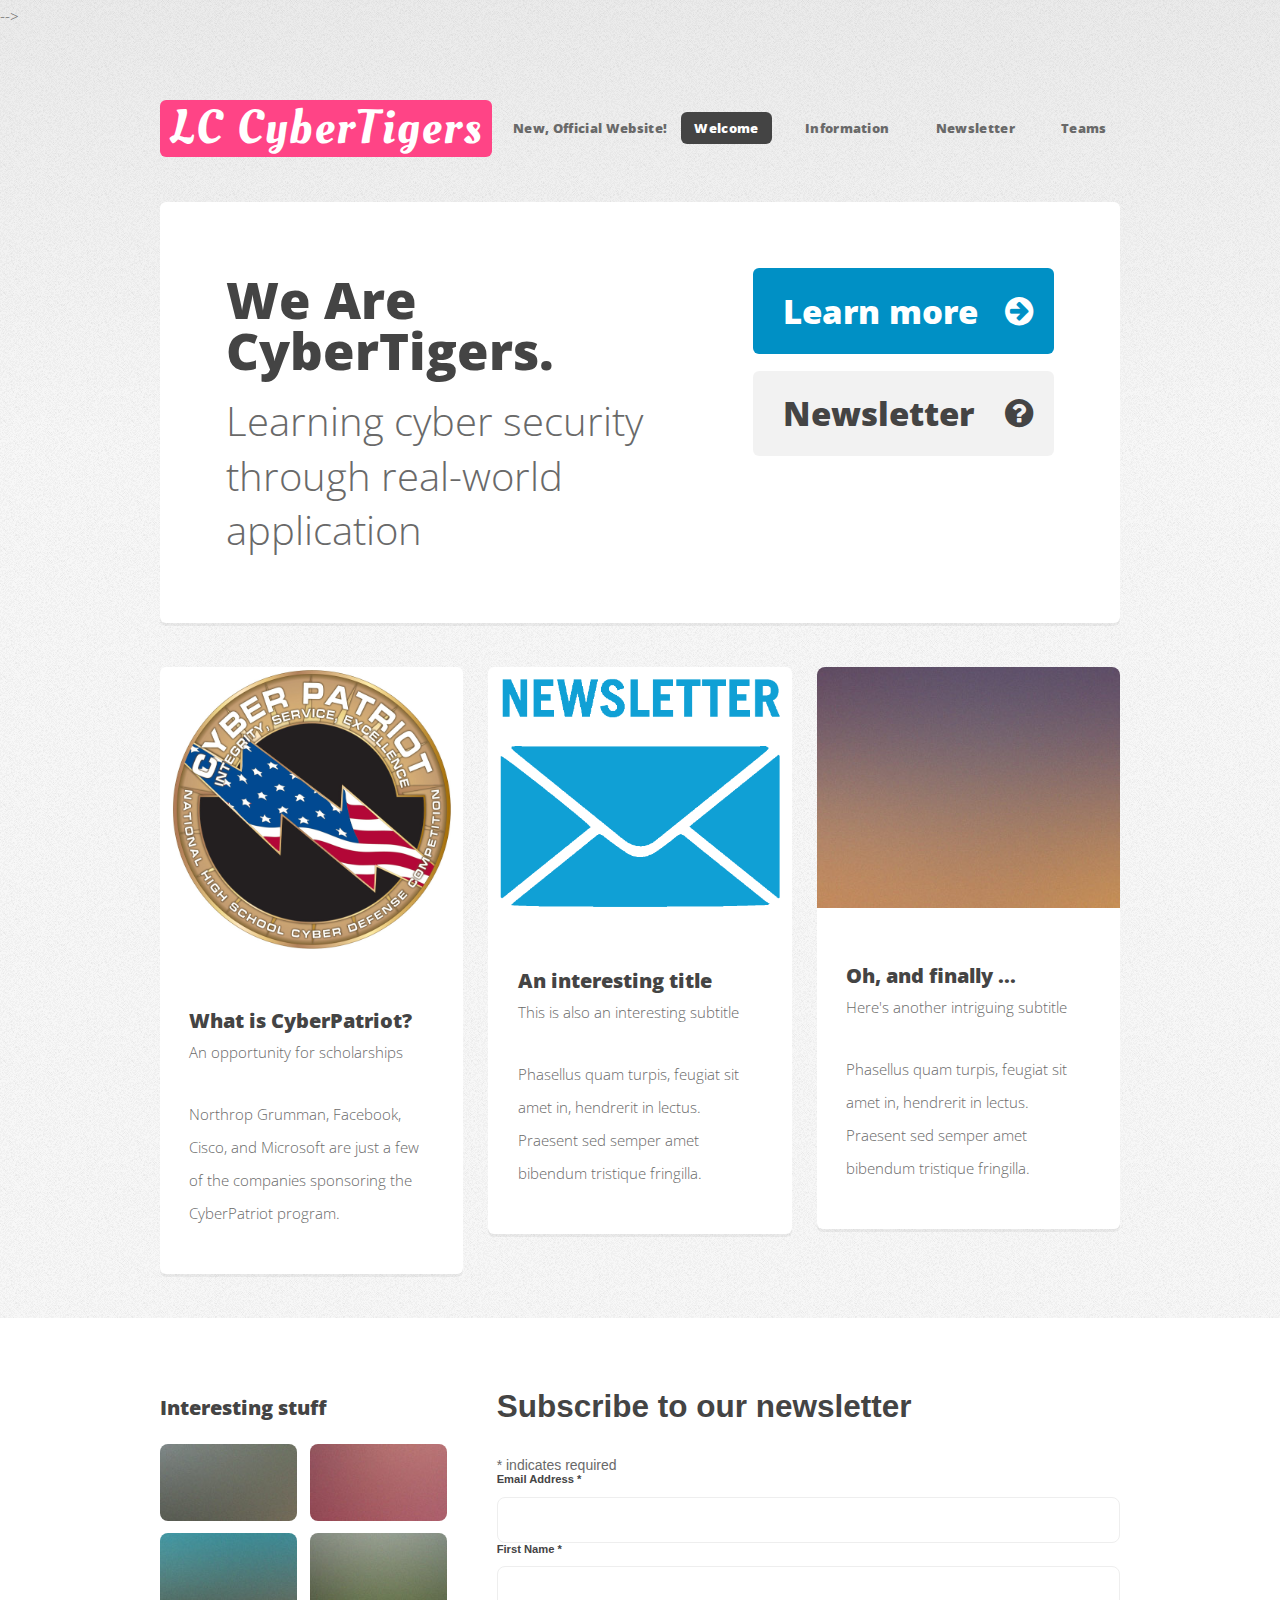
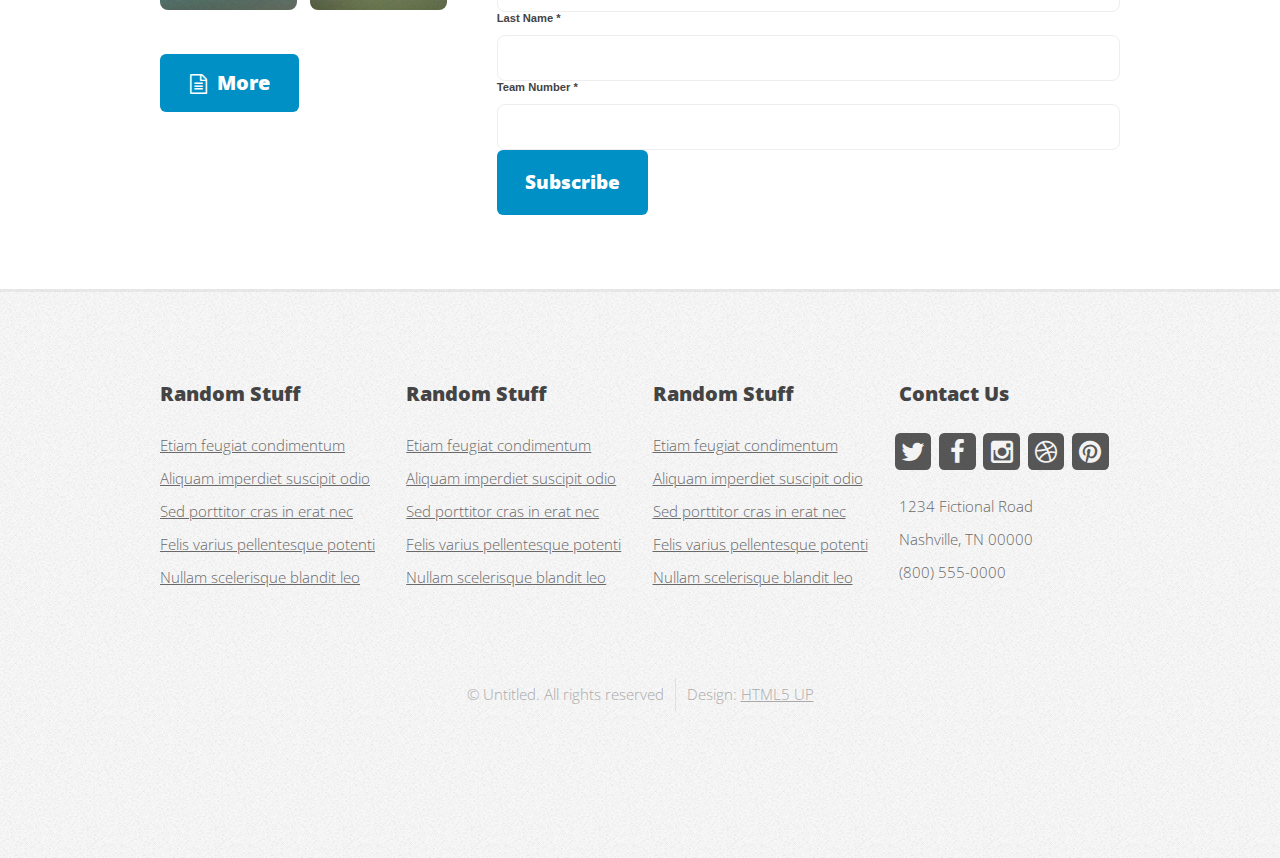
==== index.html @ da3959be "Update Newsletter image" ====
<!DOCTYPE HTML>
<!--
LC CyberTigers website
cybertigers.club | contact@cybertigers.club

Based on Verti by HTML5
html5up.net	| @n33co

Free for personal and commercial use under the CCA 3.0 license (html5up.net/license)
-->
-->
<html>
<head>
	<title>LC CyberTigers » Home</title>
	<meta charset="utf-8" />
	<meta name="viewport" content="width=device-width, initial-scale=1" />
	<!--[if lte IE 8]><script src="assets/js/ie/html5shiv.js"></script><![endif]-->
	<link rel="stylesheet" href="assets/css/main.css" />
	<!--[if lte IE 8]><link rel="stylesheet" href="assets/css/ie8.css" /><![endif]-->
	<link href="//cdn-images.mailchimp.com/embedcode/classic-10_7.css" rel="stylesheet" type="text/css">
	<style type="text/css">
	#mc_embed_signup{background:#fff; clear:left; font:14px Helvetica,Arial,sans-serif; }
	/* Add your own MailChimp form style overrides in your site stylesheet or in this style block.
	We recommend moving this block and the preceding CSS link to the HEAD of your HTML file. */
	</style>
</head>
<body class="homepage">
	<div id="page-wrapper">

		<!-- Header -->
		<div id="header-wrapper">
			<header id="header" class="container">

				<!-- Logo -->
				<div id="logo">
					<h1><a href="index.html">LC CyberTigers</a></h1>
					<span>New, Official Website!</span>
				</div>

				<!-- Nav -->
				<nav id="nav">
					<ul>
						<li class="current"><a href="index.html">Welcome</a></li>
						<li><a href="left-sidebar.html">Information</a></li>
						<li><a href="right-sidebar.html">Newsletter</a></li>
						<li><a href="no-sidebar.html">Teams</a></li>
					</ul>
				</nav>

			</header>
		</div>

		<!-- Banner -->
		<div id="banner-wrapper">
			<div id="banner" class="box container">
				<div class="row">
					<div class="7u 12u(medium)">
						<h2>We Are CyberTigers.</h2>
						<p>Learning cyber security through real-world application</p>
					</div>
					<div class="5u 12u(medium)">
						<ul>
							<li><a href="#" class="button big icon fa-arrow-circle-right">Learn more</a></li>
							<li><a href="#" class="button alt big icon fa-question-circle">Newsletter</a></li>
						</ul>
					</div>
				</div>
			</div>
		</div>

		<!-- Features -->
		<div id="features-wrapper">
			<div class="container">
				<div class="row">
					<div class="4u 12u(medium)">

						<!-- Box -->
						<section class="box feature">
							<a href="https://www.uscyberpatriot.org/Pages/About/What-is-CyberPatriot.aspx" class="image featured"><img src="images/CyberPatriot.png" alt="" /></a>
							<div class="inner">
								<header>
									<h2>What is CyberPatriot?</h2>
									<p>An opportunity for scholarships</p>
								</header>
								<p>Northrop Grumman, Facebook, Cisco, and Microsoft are just a few of the companies sponsoring the CyberPatriot program.</p>
							</div>
						</section>

					</div>
					<div class="4u 12u(medium)">

						<!-- Box -->
						<section class="box feature">
							<a href="#" class="image featured"><img src="images/Newsletter.png" alt="" /></a>
							<div class="inner">
								<header>
									<h2>An interesting title</h2>
									<p>This is also an interesting subtitle</p>
								</header>
								<p>Phasellus quam turpis, feugiat sit amet in, hendrerit in lectus. Praesent sed semper amet bibendum tristique fringilla.</p>
							</div>
						</section>

					</div>
					<div class="4u 12u(medium)">

						<!-- Box -->
						<section class="box feature">
							<a href="#" class="image featured"><img src="images/pic03.jpg" alt="" /></a>
							<div class="inner">
								<header>
									<h2>Oh, and finally ...</h2>
									<p>Here's another intriguing subtitle</p>
								</header>
								<p>Phasellus quam turpis, feugiat sit amet in, hendrerit in lectus. Praesent sed semper amet bibendum tristique fringilla.</p>
							</div>
						</section>

					</div>
				</div>
			</div>
		</div>

		<!-- Main -->
		<div id="main-wrapper">
			<div class="container">
				<div class="row 200%">
					<div class="4u 12u(medium)">

						<!-- Sidebar -->
						<div id="sidebar">
							<section class="widget thumbnails">
								<h3>Interesting stuff</h3>
								<div class="grid">
									<div class="row 50%">
										<div class="6u"><a href="#" class="image fit"><img src="images/pic04.jpg" alt="" /></a></div>
										<div class="6u"><a href="#" class="image fit"><img src="images/pic05.jpg" alt="" /></a></div>
										<div class="6u"><a href="#" class="image fit"><img src="images/pic06.jpg" alt="" /></a></div>
										<div class="6u"><a href="#" class="image fit"><img src="images/pic07.jpg" alt="" /></a></div>
									</div>
								</div>
								<a href="#" class="button icon fa-file-text-o">More</a>
							</section>
						</div>

					</div>
					<div class="8u 12u(medium) important(medium)">

						<!-- Signup -->
						<div id="mc_embed_signup">
							<form action="//club.us12.list-manage.com/subscribe/post?u=6e750d6e192de931f9ead6132&amp;id=d1ac79112f" method="post" id="mc-embedded-subscribe-form" name="mc-embedded-subscribe-form" class="validate" target="_blank" novalidate>
								<div id="mc_embed_signup_scroll">
									<h2>Subscribe to our newsletter</h2>
									<div class="indicates-required"><span class="asterisk">*</span> indicates required</div>
									<div class="mc-field-group">
										<label for="mce-EMAIL">Email Address  <span class="asterisk">*</span>
										</label>
										<input type="email" value="" name="EMAIL" class="required email" id="mce-EMAIL">
									</div>
									<div class="mc-field-group">
										<label for="mce-FNAME">First Name  <span class="asterisk">*</span>
										</label>
										<input type="text" value="" name="FNAME" class="required" id="mce-FNAME">
									</div>
									<div class="mc-field-group">
										<label for="mce-LNAME">Last Name  <span class="asterisk">*</span>
										</label>
										<input type="text" value="" name="LNAME" class="required" id="mce-LNAME">
									</div>
									<div class="mc-field-group">
										<label for="mce-TNUMBER">Team Number  <span class="asterisk">*</span>
										</label>
										<input type="text" value="" name="TNUMBER" class="required" id="mce-TNUMBER">
									</div>
									<div id="mce-responses" class="clear">
										<div class="response" id="mce-error-response" style="display:none"></div>
										<div class="response" id="mce-success-response" style="display:none"></div>
									</div>    <!-- real people should not fill this in and expect good things - do not remove this or risk form bot signups-->
									<div style="position: absolute; left: -5000px;" aria-hidden="true"><input type="text" name="b_6e750d6e192de931f9ead6132_d1ac79112f" tabindex="-1" value=""></div>
									<div class="clear"><input type="submit" value="Subscribe" name="subscribe" id="mc-embedded-subscribe" class="button"></div>
								</div>
							</form>
						</div>
						<script type='text/javascript' src='//s3.amazonaws.com/downloads.mailchimp.com/js/mc-validate.js'></script><script type='text/javascript'>(function($) {window.fnames = new Array(); window.ftypes = new Array();fnames[0]='EMAIL';ftypes[0]='email';fnames[1]='FNAME';ftypes[1]='text';fnames[2]='LNAME';ftypes[2]='text';fnames[4]='TNUMBER';ftypes[4]='text';}(jQuery));var $mcj = jQuery.noConflict(true);</script>
						<!--End mc_embed_signup-->
					</div>
				</div>
			</div>
		</div>

		<!-- Footer -->
		<div id="footer-wrapper">
			<footer id="footer" class="container">
				<div class="row">
					<div class="3u 6u(medium) 12u$(small)">

						<!-- Links -->
						<section class="widget links">
							<h3>Random Stuff</h3>
							<ul class="style2">
								<li><a href="#">Etiam feugiat condimentum</a></li>
								<li><a href="#">Aliquam imperdiet suscipit odio</a></li>
								<li><a href="#">Sed porttitor cras in erat nec</a></li>
								<li><a href="#">Felis varius pellentesque potenti</a></li>
								<li><a href="#">Nullam scelerisque blandit leo</a></li>
							</ul>
						</section>

					</div>
					<div class="3u 6u$(medium) 12u$(small)">

						<!-- Links -->
						<section class="widget links">
							<h3>Random Stuff</h3>
							<ul class="style2">
								<li><a href="#">Etiam feugiat condimentum</a></li>
								<li><a href="#">Aliquam imperdiet suscipit odio</a></li>
								<li><a href="#">Sed porttitor cras in erat nec</a></li>
								<li><a href="#">Felis varius pellentesque potenti</a></li>
								<li><a href="#">Nullam scelerisque blandit leo</a></li>
							</ul>
						</section>

					</div>
					<div class="3u 6u(medium) 12u$(small)">

						<!-- Links -->
						<section class="widget links">
							<h3>Random Stuff</h3>
							<ul class="style2">
								<li><a href="#">Etiam feugiat condimentum</a></li>
								<li><a href="#">Aliquam imperdiet suscipit odio</a></li>
								<li><a href="#">Sed porttitor cras in erat nec</a></li>
								<li><a href="#">Felis varius pellentesque potenti</a></li>
								<li><a href="#">Nullam scelerisque blandit leo</a></li>
							</ul>
						</section>

					</div>
					<div class="3u 6u$(medium) 12u$(small)">

						<!-- Contact -->
						<section class="widget contact last">
							<h3>Contact Us</h3>
							<ul>
								<li><a href="#" class="icon fa-twitter"><span class="label">Twitter</span></a></li>
								<li><a href="#" class="icon fa-facebook"><span class="label">Facebook</span></a></li>
								<li><a href="#" class="icon fa-instagram"><span class="label">Instagram</span></a></li>
								<li><a href="#" class="icon fa-dribbble"><span class="label">Dribbble</span></a></li>
								<li><a href="#" class="icon fa-pinterest"><span class="label">Pinterest</span></a></li>
							</ul>
							<p>1234 Fictional Road<br />
								Nashville, TN 00000<br />
								(800) 555-0000</p>
							</section>

						</div>
					</div>
					<div class="row">
						<div class="12u">
							<div id="copyright">
								<ul class="menu">
									<li>&copy; Untitled. All rights reserved</li><li>Design: <a href="http://html5up.net">HTML5 UP</a></li>
								</ul>
							</div>
						</div>
					</div>
				</footer>
			</div>

		</div>

		<!-- Scripts -->

		<script src="assets/js/jquery.min.js"></script>
		<script src="assets/js/jquery.dropotron.min.js"></script>
		<script src="assets/js/skel.min.js"></script>
		<script src="assets/js/util.js"></script>
		<!--[if lte IE 8]><script src="assets/js/ie/respond.min.js"></script><![endif]-->
		<script src="assets/js/main.js"></script>

	</body>
	</html>
---- assets/css/main.css ----
@import url("font-awesome.min.css");
@import url("http://fonts.googleapis.com/css?family=Oleo+Script:400|Open+Sans:300,300italic,600,600italic,800");

/*
	Verti by HTML5 UP
	html5up.net | @n33co
	Free for personal and commercial use under the CCA 3.0 license (html5up.net/license)
*/

/* Reset */

	html, body, div, span, applet, object, iframe, h1, h2, h3, h4, h5, h6, p, blockquote, pre, a, abbr, acronym, address, big, cite, code, del, dfn, em, img, ins, kbd, q, s, samp, small, strike, strong, sub, sup, tt, var, b, u, i, center, dl, dt, dd, ol, ul, li, fieldset, form, label, legend, table, caption, tbody, tfoot, thead, tr, th, td, article, aside, canvas, details, embed, figure, figcaption, footer, header, hgroup, menu, nav, output, ruby, section, summary, time, mark, audio, video {
		margin: 0;
		padding: 0;
		border: 0;
		font-size: 100%;
		font: inherit;
		vertical-align: baseline;
	}

	article, aside, details, figcaption, figure, footer, header, hgroup, menu, nav, section {
		display: block;
	}

	body {
		line-height: 1;
	}

	ol, ul {
		list-style: none;
	}

	blockquote, q {
		quotes: none;
	}

	blockquote:before, blockquote:after, q:before, q:after {
		content: '';
		content: none;
	}

	table {
		border-collapse: collapse;
		border-spacing: 0;
	}

	body {
		-webkit-text-size-adjust: none;
	}

/* Box Model */

	*, *:before, *:after {
		-moz-box-sizing: border-box;
		-webkit-box-sizing: border-box;
		box-sizing: border-box;
	}

/* Containers */

	.container {
		margin-left: auto;
		margin-right: auto;
	}

	.container.\31 25\25 {
		width: 100%;
		max-width: 1750px;
		min-width: 1400px;
	}

	.container.\37 5\25 {
		width: 1050px;
	}

	.container.\35 0\25 {
		width: 700px;
	}

	.container.\32 5\25 {
		width: 350px;
	}

	.container {
		width: 1400px;
	}

	@media screen and (max-width: 1680px) {

		.container.\31 25\25 {
			width: 100%;
			max-width: 1500px;
			min-width: 1200px;
		}

		.container.\37 5\25 {
			width: 900px;
		}

		.container.\35 0\25 {
			width: 600px;
		}

		.container.\32 5\25 {
			width: 300px;
		}

		.container {
			width: 1200px;
		}

	}

	@media screen and (max-width: 1280px) {

		.container.\31 25\25 {
			width: 100%;
			max-width: 1200px;
			min-width: 960px;
		}

		.container.\37 5\25 {
			width: 720px;
		}

		.container.\35 0\25 {
			width: 480px;
		}

		.container.\32 5\25 {
			width: 240px;
		}

		.container {
			width: 960px;
		}

	}

	@media screen and (max-width: 980px) {

		.container.\31 25\25 {
			width: 100%;
			max-width: 112.5%;
			min-width: 90%;
		}

		.container.\37 5\25 {
			width: 67.5%;
		}

		.container.\35 0\25 {
			width: 45%;
		}

		.container.\32 5\25 {
			width: 22.5%;
		}

		.container {
			width: 90% !important;
		}

	}

	@media screen and (max-width: 736px) {

		.container.\31 25\25 {
			width: 100%;
			max-width: 125%;
			min-width: 100%;
		}

		.container.\37 5\25 {
			width: 75%;
		}

		.container.\35 0\25 {
			width: 50%;
		}

		.container.\32 5\25 {
			width: 25%;
		}

		.container {
			width: 100% !important;
		}

	}

/* Grid */

	.row {
		border-bottom: solid 1px transparent;
		-moz-box-sizing: border-box;
		-webkit-box-sizing: border-box;
		box-sizing: border-box;
	}

	.row > * {
		float: left;
		-moz-box-sizing: border-box;
		-webkit-box-sizing: border-box;
		box-sizing: border-box;
	}

	.row:after, .row:before {
		content: '';
		display: block;
		clear: both;
		height: 0;
	}

	.row.uniform > * > :first-child {
		margin-top: 0;
	}

	.row.uniform > * > :last-child {
		margin-bottom: 0;
	}

	.row.\30 \25 > * {
		padding: 0px 0 0 0px;
	}

	.row.\30 \25 {
		margin: 0px 0 -1px 0px;
	}

	.row.uniform.\30 \25 > * {
		padding: 0px 0 0 0px;
	}

	.row.uniform.\30 \25 {
		margin: 0px 0 -1px 0px;
	}

	.row > * {
		padding: 40px 0 0 40px;
	}

	.row {
		margin: -40px 0 -1px -40px;
	}

	.row.uniform > * {
		padding: 40px 0 0 40px;
	}

	.row.uniform {
		margin: -40px 0 -1px -40px;
	}

	.row.\32 00\25 > * {
		padding: 80px 0 0 80px;
	}

	.row.\32 00\25 {
		margin: -80px 0 -1px -80px;
	}

	.row.uniform.\32 00\25 > * {
		padding: 80px 0 0 80px;
	}

	.row.uniform.\32 00\25 {
		margin: -80px 0 -1px -80px;
	}

	.row.\31 50\25 > * {
		padding: 60px 0 0 60px;
	}

	.row.\31 50\25 {
		margin: -60px 0 -1px -60px;
	}

	.row.uniform.\31 50\25 > * {
		padding: 60px 0 0 60px;
	}

	.row.uniform.\31 50\25 {
		margin: -60px 0 -1px -60px;
	}

	.row.\35 0\25 > * {
		padding: 20px 0 0 20px;
	}

	.row.\35 0\25 {
		margin: -20px 0 -1px -20px;
	}

	.row.uniform.\35 0\25 > * {
		padding: 20px 0 0 20px;
	}

	.row.uniform.\35 0\25 {
		margin: -20px 0 -1px -20px;
	}

	.row.\32 5\25 > * {
		padding: 10px 0 0 10px;
	}

	.row.\32 5\25 {
		margin: -10px 0 -1px -10px;
	}

	.row.uniform.\32 5\25 > * {
		padding: 10px 0 0 10px;
	}

	.row.uniform.\32 5\25 {
		margin: -10px 0 -1px -10px;
	}

	.\31 2u, .\31 2u\24 {
		width: 100%;
		clear: none;
		margin-left: 0;
	}

	.\31 1u, .\31 1u\24 {
		width: 91.6666666667%;
		clear: none;
		margin-left: 0;
	}

	.\31 0u, .\31 0u\24 {
		width: 83.3333333333%;
		clear: none;
		margin-left: 0;
	}

	.\39 u, .\39 u\24 {
		width: 75%;
		clear: none;
		margin-left: 0;
	}

	.\38 u, .\38 u\24 {
		width: 66.6666666667%;
		clear: none;
		margin-left: 0;
	}

	.\37 u, .\37 u\24 {
		width: 58.3333333333%;
		clear: none;
		margin-left: 0;
	}

	.\36 u, .\36 u\24 {
		width: 50%;
		clear: none;
		margin-left: 0;
	}

	.\35 u, .\35 u\24 {
		width: 41.6666666667%;
		clear: none;
		margin-left: 0;
	}

	.\34 u, .\34 u\24 {
		width: 33.3333333333%;
		clear: none;
		margin-left: 0;
	}

	.\33 u, .\33 u\24 {
		width: 25%;
		clear: none;
		margin-left: 0;
	}

	.\32 u, .\32 u\24 {
		width: 16.6666666667%;
		clear: none;
		margin-left: 0;
	}

	.\31 u, .\31 u\24 {
		width: 8.3333333333%;
		clear: none;
		margin-left: 0;
	}

	.\31 2u\24 + *,
	.\31 1u\24 + *,
	.\31 0u\24 + *,
	.\39 u\24 + *,
	.\38 u\24 + *,
	.\37 u\24 + *,
	.\36 u\24 + *,
	.\35 u\24 + *,
	.\34 u\24 + *,
	.\33 u\24 + *,
	.\32 u\24 + *,
	.\31 u\24 + * {
		clear: left;
	}

	.\-11u {
		margin-left: 91.66667%;
	}

	.\-10u {
		margin-left: 83.33333%;
	}

	.\-9u {
		margin-left: 75%;
	}

	.\-8u {
		margin-left: 66.66667%;
	}

	.\-7u {
		margin-left: 58.33333%;
	}

	.\-6u {
		margin-left: 50%;
	}

	.\-5u {
		margin-left: 41.66667%;
	}

	.\-4u {
		margin-left: 33.33333%;
	}

	.\-3u {
		margin-left: 25%;
	}

	.\-2u {
		margin-left: 16.66667%;
	}

	.\-1u {
		margin-left: 8.33333%;
	}

	@media screen and (max-width: 1680px) {

		.row > * {
			padding: 40px 0 0 40px;
		}

		.row {
			margin: -40px 0 -1px -40px;
		}

		.row.uniform > * {
			padding: 40px 0 0 40px;
		}

		.row.uniform {
			margin: -40px 0 -1px -40px;
		}

		.row.\32 00\25 > * {
			padding: 80px 0 0 80px;
		}

		.row.\32 00\25 {
			margin: -80px 0 -1px -80px;
		}

		.row.uniform.\32 00\25 > * {
			padding: 80px 0 0 80px;
		}

		.row.uniform.\32 00\25 {
			margin: -80px 0 -1px -80px;
		}

		.row.\31 50\25 > * {
			padding: 60px 0 0 60px;
		}

		.row.\31 50\25 {
			margin: -60px 0 -1px -60px;
		}

		.row.uniform.\31 50\25 > * {
			padding: 60px 0 0 60px;
		}

		.row.uniform.\31 50\25 {
			margin: -60px 0 -1px -60px;
		}

		.row.\35 0\25 > * {
			padding: 20px 0 0 20px;
		}

		.row.\35 0\25 {
			margin: -20px 0 -1px -20px;
		}

		.row.uniform.\35 0\25 > * {
			padding: 20px 0 0 20px;
		}

		.row.uniform.\35 0\25 {
			margin: -20px 0 -1px -20px;
		}

		.row.\32 5\25 > * {
			padding: 10px 0 0 10px;
		}

		.row.\32 5\25 {
			margin: -10px 0 -1px -10px;
		}

		.row.uniform.\32 5\25 > * {
			padding: 10px 0 0 10px;
		}

		.row.uniform.\32 5\25 {
			margin: -10px 0 -1px -10px;
		}

		.\31 2u\28xlarge\29, .\31 2u\24\28xlarge\29 {
			width: 100%;
			clear: none;
			margin-left: 0;
		}

		.\31 1u\28xlarge\29, .\31 1u\24\28xlarge\29 {
			width: 91.6666666667%;
			clear: none;
			margin-left: 0;
		}

		.\31 0u\28xlarge\29, .\31 0u\24\28xlarge\29 {
			width: 83.3333333333%;
			clear: none;
			margin-left: 0;
		}

		.\39 u\28xlarge\29, .\39 u\24\28xlarge\29 {
			width: 75%;
			clear: none;
			margin-left: 0;
		}

		.\38 u\28xlarge\29, .\38 u\24\28xlarge\29 {
			width: 66.6666666667%;
			clear: none;
			margin-left: 0;
		}

		.\37 u\28xlarge\29, .\37 u\24\28xlarge\29 {
			width: 58.3333333333%;
			clear: none;
			margin-left: 0;
		}

		.\36 u\28xlarge\29, .\36 u\24\28xlarge\29 {
			width: 50%;
			clear: none;
			margin-left: 0;
		}

		.\35 u\28xlarge\29, .\35 u\24\28xlarge\29 {
			width: 41.6666666667%;
			clear: none;
			margin-left: 0;
		}

		.\34 u\28xlarge\29, .\34 u\24\28xlarge\29 {
			width: 33.3333333333%;
			clear: none;
			margin-left: 0;
		}

		.\33 u\28xlarge\29, .\33 u\24\28xlarge\29 {
			width: 25%;
			clear: none;
			margin-left: 0;
		}

		.\32 u\28xlarge\29, .\32 u\24\28xlarge\29 {
			width: 16.6666666667%;
			clear: none;
			margin-left: 0;
		}

		.\31 u\28xlarge\29, .\31 u\24\28xlarge\29 {
			width: 8.3333333333%;
			clear: none;
			margin-left: 0;
		}

		.\31 2u\24\28xlarge\29 + *,
		.\31 1u\24\28xlarge\29 + *,
		.\31 0u\24\28xlarge\29 + *,
		.\39 u\24\28xlarge\29 + *,
		.\38 u\24\28xlarge\29 + *,
		.\37 u\24\28xlarge\29 + *,
		.\36 u\24\28xlarge\29 + *,
		.\35 u\24\28xlarge\29 + *,
		.\34 u\24\28xlarge\29 + *,
		.\33 u\24\28xlarge\29 + *,
		.\32 u\24\28xlarge\29 + *,
		.\31 u\24\28xlarge\29 + * {
			clear: left;
		}

		.\-11u\28xlarge\29 {
			margin-left: 91.66667%;
		}

		.\-10u\28xlarge\29 {
			margin-left: 83.33333%;
		}

		.\-9u\28xlarge\29 {
			margin-left: 75%;
		}

		.\-8u\28xlarge\29 {
			margin-left: 66.66667%;
		}

		.\-7u\28xlarge\29 {
			margin-left: 58.33333%;
		}

		.\-6u\28xlarge\29 {
			margin-left: 50%;
		}

		.\-5u\28xlarge\29 {
			margin-left: 41.66667%;
		}

		.\-4u\28xlarge\29 {
			margin-left: 33.33333%;
		}

		.\-3u\28xlarge\29 {
			margin-left: 25%;
		}

		.\-2u\28xlarge\29 {
			margin-left: 16.66667%;
		}

		.\-1u\28xlarge\29 {
			margin-left: 8.33333%;
		}

	}

	@media screen and (max-width: 1280px) {

		.row > * {
			padding: 25px 0 0 25px;
		}

		.row {
			margin: -25px 0 -1px -25px;
		}

		.row.uniform > * {
			padding: 25px 0 0 25px;
		}

		.row.uniform {
			margin: -25px 0 -1px -25px;
		}

		.row.\32 00\25 > * {
			padding: 50px 0 0 50px;
		}

		.row.\32 00\25 {
			margin: -50px 0 -1px -50px;
		}

		.row.uniform.\32 00\25 > * {
			padding: 50px 0 0 50px;
		}

		.row.uniform.\32 00\25 {
			margin: -50px 0 -1px -50px;
		}

		.row.\31 50\25 > * {
			padding: 37.5px 0 0 37.5px;
		}

		.row.\31 50\25 {
			margin: -37.5px 0 -1px -37.5px;
		}

		.row.uniform.\31 50\25 > * {
			padding: 37.5px 0 0 37.5px;
		}

		.row.uniform.\31 50\25 {
			margin: -37.5px 0 -1px -37.5px;
		}

		.row.\35 0\25 > * {
			padding: 12.5px 0 0 12.5px;
		}

		.row.\35 0\25 {
			margin: -12.5px 0 -1px -12.5px;
		}

		.row.uniform.\35 0\25 > * {
			padding: 12.5px 0 0 12.5px;
		}

		.row.uniform.\35 0\25 {
			margin: -12.5px 0 -1px -12.5px;
		}

		.row.\32 5\25 > * {
			padding: 6.25px 0 0 6.25px;
		}

		.row.\32 5\25 {
			margin: -6.25px 0 -1px -6.25px;
		}

		.row.uniform.\32 5\25 > * {
			padding: 6.25px 0 0 6.25px;
		}

		.row.uniform.\32 5\25 {
			margin: -6.25px 0 -1px -6.25px;
		}

		.\31 2u\28large\29, .\31 2u\24\28large\29 {
			width: 100%;
			clear: none;
			margin-left: 0;
		}

		.\31 1u\28large\29, .\31 1u\24\28large\29 {
			width: 91.6666666667%;
			clear: none;
			margin-left: 0;
		}

		.\31 0u\28large\29, .\31 0u\24\28large\29 {
			width: 83.3333333333%;
			clear: none;
			margin-left: 0;
		}

		.\39 u\28large\29, .\39 u\24\28large\29 {
			width: 75%;
			clear: none;
			margin-left: 0;
		}

		.\38 u\28large\29, .\38 u\24\28large\29 {
			width: 66.6666666667%;
			clear: none;
			margin-left: 0;
		}

		.\37 u\28large\29, .\37 u\24\28large\29 {
			width: 58.3333333333%;
			clear: none;
			margin-left: 0;
		}

		.\36 u\28large\29, .\36 u\24\28large\29 {
			width: 50%;
			clear: none;
			margin-left: 0;
		}

		.\35 u\28large\29, .\35 u\24\28large\29 {
			width: 41.6666666667%;
			clear: none;
			margin-left: 0;
		}

		.\34 u\28large\29, .\34 u\24\28large\29 {
			width: 33.3333333333%;
			clear: none;
			margin-left: 0;
		}

		.\33 u\28large\29, .\33 u\24\28large\29 {
			width: 25%;
			clear: none;
			margin-left: 0;
		}

		.\32 u\28large\29, .\32 u\24\28large\29 {
			width: 16.6666666667%;
			clear: none;
			margin-left: 0;
		}

		.\31 u\28large\29, .\31 u\24\28large\29 {
			width: 8.3333333333%;
			clear: none;
			margin-left: 0;
		}

		.\31 2u\24\28large\29 + *,
		.\31 1u\24\28large\29 + *,
		.\31 0u\24\28large\29 + *,
		.\39 u\24\28large\29 + *,
		.\38 u\24\28large\29 + *,
		.\37 u\24\28large\29 + *,
		.\36 u\24\28large\29 + *,
		.\35 u\24\28large\29 + *,
		.\34 u\24\28large\29 + *,
		.\33 u\24\28large\29 + *,
		.\32 u\24\28large\29 + *,
		.\31 u\24\28large\29 + * {
			clear: left;
		}

		.\-11u\28large\29 {
			margin-left: 91.66667%;
		}

		.\-10u\28large\29 {
			margin-left: 83.33333%;
		}

		.\-9u\28large\29 {
			margin-left: 75%;
		}

		.\-8u\28large\29 {
			margin-left: 66.66667%;
		}

		.\-7u\28large\29 {
			margin-left: 58.33333%;
		}

		.\-6u\28large\29 {
			margin-left: 50%;
		}

		.\-5u\28large\29 {
			margin-left: 41.66667%;
		}

		.\-4u\28large\29 {
			margin-left: 33.33333%;
		}

		.\-3u\28large\29 {
			margin-left: 25%;
		}

		.\-2u\28large\29 {
			margin-left: 16.66667%;
		}

		.\-1u\28large\29 {
			margin-left: 8.33333%;
		}

	}

	@media screen and (max-width: 980px) {

		.row > * {
			padding: 25px 0 0 25px;
		}

		.row {
			margin: -25px 0 -1px -25px;
		}

		.row.uniform > * {
			padding: 25px 0 0 25px;
		}

		.row.uniform {
			margin: -25px 0 -1px -25px;
		}

		.row.\32 00\25 > * {
			padding: 50px 0 0 50px;
		}

		.row.\32 00\25 {
			margin: -50px 0 -1px -50px;
		}

		.row.uniform.\32 00\25 > * {
			padding: 50px 0 0 50px;
		}

		.row.uniform.\32 00\25 {
			margin: -50px 0 -1px -50px;
		}

		.row.\31 50\25 > * {
			padding: 37.5px 0 0 37.5px;
		}

		.row.\31 50\25 {
			margin: -37.5px 0 -1px -37.5px;
		}

		.row.uniform.\31 50\25 > * {
			padding: 37.5px 0 0 37.5px;
		}

		.row.uniform.\31 50\25 {
			margin: -37.5px 0 -1px -37.5px;
		}

		.row.\35 0\25 > * {
			padding: 12.5px 0 0 12.5px;
		}

		.row.\35 0\25 {
			margin: -12.5px 0 -1px -12.5px;
		}

		.row.uniform.\35 0\25 > * {
			padding: 12.5px 0 0 12.5px;
		}

		.row.uniform.\35 0\25 {
			margin: -12.5px 0 -1px -12.5px;
		}

		.row.\32 5\25 > * {
			padding: 6.25px 0 0 6.25px;
		}

		.row.\32 5\25 {
			margin: -6.25px 0 -1px -6.25px;
		}

		.row.uniform.\32 5\25 > * {
			padding: 6.25px 0 0 6.25px;
		}

		.row.uniform.\32 5\25 {
			margin: -6.25px 0 -1px -6.25px;
		}

		.\31 2u\28medium\29, .\31 2u\24\28medium\29 {
			width: 100%;
			clear: none;
			margin-left: 0;
		}

		.\31 1u\28medium\29, .\31 1u\24\28medium\29 {
			width: 91.6666666667%;
			clear: none;
			margin-left: 0;
		}

		.\31 0u\28medium\29, .\31 0u\24\28medium\29 {
			width: 83.3333333333%;
			clear: none;
			margin-left: 0;
		}

		.\39 u\28medium\29, .\39 u\24\28medium\29 {
			width: 75%;
			clear: none;
			margin-left: 0;
		}

		.\38 u\28medium\29, .\38 u\24\28medium\29 {
			width: 66.6666666667%;
			clear: none;
			margin-left: 0;
		}

		.\37 u\28medium\29, .\37 u\24\28medium\29 {
			width: 58.3333333333%;
			clear: none;
			margin-left: 0;
		}

		.\36 u\28medium\29, .\36 u\24\28medium\29 {
			width: 50%;
			clear: none;
			margin-left: 0;
		}

		.\35 u\28medium\29, .\35 u\24\28medium\29 {
			width: 41.6666666667%;
			clear: none;
			margin-left: 0;
		}

		.\34 u\28medium\29, .\34 u\24\28medium\29 {
			width: 33.3333333333%;
			clear: none;
			margin-left: 0;
		}

		.\33 u\28medium\29, .\33 u\24\28medium\29 {
			width: 25%;
			clear: none;
			margin-left: 0;
		}

		.\32 u\28medium\29, .\32 u\24\28medium\29 {
			width: 16.6666666667%;
			clear: none;
			margin-left: 0;
		}

		.\31 u\28medium\29, .\31 u\24\28medium\29 {
			width: 8.3333333333%;
			clear: none;
			margin-left: 0;
		}

		.\31 2u\24\28medium\29 + *,
		.\31 1u\24\28medium\29 + *,
		.\31 0u\24\28medium\29 + *,
		.\39 u\24\28medium\29 + *,
		.\38 u\24\28medium\29 + *,
		.\37 u\24\28medium\29 + *,
		.\36 u\24\28medium\29 + *,
		.\35 u\24\28medium\29 + *,
		.\34 u\24\28medium\29 + *,
		.\33 u\24\28medium\29 + *,
		.\32 u\24\28medium\29 + *,
		.\31 u\24\28medium\29 + * {
			clear: left;
		}

		.\-11u\28medium\29 {
			margin-left: 91.66667%;
		}

		.\-10u\28medium\29 {
			margin-left: 83.33333%;
		}

		.\-9u\28medium\29 {
			margin-left: 75%;
		}

		.\-8u\28medium\29 {
			margin-left: 66.66667%;
		}

		.\-7u\28medium\29 {
			margin-left: 58.33333%;
		}

		.\-6u\28medium\29 {
			margin-left: 50%;
		}

		.\-5u\28medium\29 {
			margin-left: 41.66667%;
		}

		.\-4u\28medium\29 {
			margin-left: 33.33333%;
		}

		.\-3u\28medium\29 {
			margin-left: 25%;
		}

		.\-2u\28medium\29 {
			margin-left: 16.66667%;
		}

		.\-1u\28medium\29 {
			margin-left: 8.33333%;
		}

	}

	@media screen and (max-width: 736px) {

		.row > * {
			padding: 20px 0 0 20px;
		}

		.row {
			margin: -20px 0 -1px -20px;
		}

		.row.uniform > * {
			padding: 20px 0 0 20px;
		}

		.row.uniform {
			margin: -20px 0 -1px -20px;
		}

		.row.\32 00\25 > * {
			padding: 40px 0 0 40px;
		}

		.row.\32 00\25 {
			margin: -40px 0 -1px -40px;
		}

		.row.uniform.\32 00\25 > * {
			padding: 40px 0 0 40px;
		}

		.row.uniform.\32 00\25 {
			margin: -40px 0 -1px -40px;
		}

		.row.\31 50\25 > * {
			padding: 30px 0 0 30px;
		}

		.row.\31 50\25 {
			margin: -30px 0 -1px -30px;
		}

		.row.uniform.\31 50\25 > * {
			padding: 30px 0 0 30px;
		}

		.row.uniform.\31 50\25 {
			margin: -30px 0 -1px -30px;
		}

		.row.\35 0\25 > * {
			padding: 10px 0 0 10px;
		}

		.row.\35 0\25 {
			margin: -10px 0 -1px -10px;
		}

		.row.uniform.\35 0\25 > * {
			padding: 10px 0 0 10px;
		}

		.row.uniform.\35 0\25 {
			margin: -10px 0 -1px -10px;
		}

		.row.\32 5\25 > * {
			padding: 5px 0 0 5px;
		}

		.row.\32 5\25 {
			margin: -5px 0 -1px -5px;
		}

		.row.uniform.\32 5\25 > * {
			padding: 5px 0 0 5px;
		}

		.row.uniform.\32 5\25 {
			margin: -5px 0 -1px -5px;
		}

		.\31 2u\28small\29, .\31 2u\24\28small\29 {
			width: 100%;
			clear: none;
			margin-left: 0;
		}

		.\31 1u\28small\29, .\31 1u\24\28small\29 {
			width: 91.6666666667%;
			clear: none;
			margin-left: 0;
		}

		.\31 0u\28small\29, .\31 0u\24\28small\29 {
			width: 83.3333333333%;
			clear: none;
			margin-left: 0;
		}

		.\39 u\28small\29, .\39 u\24\28small\29 {
			width: 75%;
			clear: none;
			margin-left: 0;
		}

		.\38 u\28small\29, .\38 u\24\28small\29 {
			width: 66.6666666667%;
			clear: none;
			margin-left: 0;
		}

		.\37 u\28small\29, .\37 u\24\28small\29 {
			width: 58.3333333333%;
			clear: none;
			margin-left: 0;
		}

		.\36 u\28small\29, .\36 u\24\28small\29 {
			width: 50%;
			clear: none;
			margin-left: 0;
		}

		.\35 u\28small\29, .\35 u\24\28small\29 {
			width: 41.6666666667%;
			clear: none;
			margin-left: 0;
		}

		.\34 u\28small\29, .\34 u\24\28small\29 {
			width: 33.3333333333%;
			clear: none;
			margin-left: 0;
		}

		.\33 u\28small\29, .\33 u\24\28small\29 {
			width: 25%;
			clear: none;
			margin-left: 0;
		}

		.\32 u\28small\29, .\32 u\24\28small\29 {
			width: 16.6666666667%;
			clear: none;
			margin-left: 0;
		}

		.\31 u\28small\29, .\31 u\24\28small\29 {
			width: 8.3333333333%;
			clear: none;
			margin-left: 0;
		}

		.\31 2u\24\28small\29 + *,
		.\31 1u\24\28small\29 + *,
		.\31 0u\24\28small\29 + *,
		.\39 u\24\28small\29 + *,
		.\38 u\24\28small\29 + *,
		.\37 u\24\28small\29 + *,
		.\36 u\24\28small\29 + *,
		.\35 u\24\28small\29 + *,
		.\34 u\24\28small\29 + *,
		.\33 u\24\28small\29 + *,
		.\32 u\24\28small\29 + *,
		.\31 u\24\28small\29 + * {
			clear: left;
		}

		.\-11u\28small\29 {
			margin-left: 91.66667%;
		}

		.\-10u\28small\29 {
			margin-left: 83.33333%;
		}

		.\-9u\28small\29 {
			margin-left: 75%;
		}

		.\-8u\28small\29 {
			margin-left: 66.66667%;
		}

		.\-7u\28small\29 {
			margin-left: 58.33333%;
		}

		.\-6u\28small\29 {
			margin-left: 50%;
		}

		.\-5u\28small\29 {
			margin-left: 41.66667%;
		}

		.\-4u\28small\29 {
			margin-left: 33.33333%;
		}

		.\-3u\28small\29 {
			margin-left: 25%;
		}

		.\-2u\28small\29 {
			margin-left: 16.66667%;
		}

		.\-1u\28small\29 {
			margin-left: 8.33333%;
		}

	}

/* Basic */

	@-ms-viewport {
		width: device-width;
	}

	body {
		background-image: -moz-linear-gradient(top, rgba(0, 0, 0, 0.05), rgba(0, 0, 0, 0)), url("images/bg01.png");
		background-image: -webkit-linear-gradient(top, rgba(0, 0, 0, 0.05), rgba(0, 0, 0, 0)), url("images/bg01.png");
		background-image: -ms-linear-gradient(top, rgba(0, 0, 0, 0.05), rgba(0, 0, 0, 0)), url("images/bg01.png");
		background-image: linear-gradient(top, rgba(0, 0, 0, 0.05), rgba(0, 0, 0, 0)), url("images/bg01.png");
		background-color: #f7f7f7;
		background-position: top left, top left;
		background-repeat: repeat-x, repeat;
		background-size: 100% 30em, auto;
		font-family: 'Open Sans', sans-serif;
		font-size: 13pt;
		color: #696969;
		font-weight: 300;
		line-height: 2.25em;
	}

		body.is-loading * {
			-moz-transition: none !important;
			-webkit-transition: none !important;
			-ms-transition: none !important;
			transition: none !important;
			-moz-animation: none !important;
			-webkit-animation: none !important;
			-ms-animation: none !important;
			animation: none !important;
		}

	input, select, textarea {
		font-family: 'Open Sans', sans-serif;
		font-size: 13pt;
		color: #696969;
		font-weight: 300;
		line-height: 2.25em;
	}

	a {
		color: #0090c5;
		text-decoration: underline;
	}

		a:hover {
			text-decoration: none;
		}

	h1, h2, h3, h4, h5, h6 {
		color: #444;
		font-weight: 800;
	}

		h1 a, h2 a, h3 a, h4 a, h5 a, h6 a {
			color: inherit;
			text-decoration: none;
			outline: 0;
		}

	h2 {
		font-size: 2.25em;
		margin: 0 0 1.1em 0;
		line-height: 1em;
	}

	h3 {
		font-size: 1.35em;
		margin: 0 0 1em 0;
	}

	b, strong {
		font-weight: 600;
		color: #444;
	}

	i, em {
		font-style: italic;
	}

	br.clear {
		clear: both;
	}

	sub {
		position: relative;
		top: 0.5em;
		font-size: 0.8em;
	}

	sup {
		position: relative;
		top: -0.5em;
		font-size: 0.8em;
	}

	hr {
		border: 0;
		border-top: solid 1px #eee;
	}

	blockquote {
		border-left: solid 0.5em #eee;
		padding: 1em 0 1em 2em;
		font-style: italic;
	}

	p, ul, ol, dl, table {
		margin-bottom: 2em;
	}

/* Section/Article */

	section, article {
		margin-bottom: 5em;
	}

	section > :last-child,
	article > :last-child,
	section:last-child,
	article:last-child {
		margin-bottom: 0;
	}

	header {
		margin: 0 0 2em 0;
	}

		header h2, header h3 {
			margin: 0 0 0.25em 0;
		}

		header p {
			margin: 0;
		}

	footer {
		margin: 2.5em 0 0 0;
	}

/* Forms */

	form label {
		display: block;
		font-weight: 800;
		margin: 0 0 1em 0;
		font-size: 0.8em;
		color: #444;
	}

	form input[type="text"],
	form input[type="email"],
	form input[type="password"],
	form select,
	form textarea {
		-webkit-appearance: none;
		display: block;
		width: 100%;
		border-radius: 8px;
		border: solid 1px #eee;
	}

		form input[type="text"]:focus,
		form input[type="email"]:focus,
		form input[type="password"]:focus,
		form select:focus,
		form textarea:focus {
			border-color: #0090c5;
		}

	form input[type="text"],
	form input[type="email"],
	form input[type="password"] {
		line-height: 3em;
		padding: 0 1em;
	}

	form select {
		line-height: 3em;
		padding: 0 1em;
	}

	form textarea {
		min-height: 9em;
		padding: 1em;
	}

	form .formerize-placeholder {
		color: #555 !important;
	}

	form ::-webkit-input-placeholder {
		color: #555 !important;
	}

	form :-moz-placeholder {
		color: #555 !important;
	}

	form ::-moz-placeholder {
		color: #555 !important;
	}

	form :-ms-input-placeholder {
		color: #555 !important;
	}

	form ::-moz-focus-inner {
		border: 0;
	}

/* Tables */

	table {
		width: 100%;
	}

		table.default {
			width: 100%;
		}

			table.default tr {
				border-top: solid 1px #eee;
			}

				table.default tr:first-child {
					border-top: 0;
				}

			table.default td {
				padding: 0.5em 1em 0.5em 1em;
			}

			table.default th {
				text-align: left;
				padding: 0.5em 1em 0.5em 1em;
				font-weight: 800;
				margin: 0 0 1em 0;
			}

			table.default thead {
				background: #404248;
				color: #fff;
			}

/* Image */

	.image {
		display: inline-block;
		outline: 0;
	}

		.image img {
			display: block;
			width: 100%;
			border-radius: 8px;
		}

		.image.fit {
			display: block;
			width: 100%;
		}

		.image.featured {
			display: block;
			width: 100%;
			margin: 0 0 2.5em 0;
		}

		.image.left {
			float: left;
			margin: 0 2em 2em 0;
		}

		.image.centered {
			display: block;
			margin: 0 0 2.5em 0;
		}

			.image.centered img {
				margin: 0 auto;
				width: auto;
			}

/* Button */

	input[type="button"],
	input[type="submit"],
	input[type="reset"],
	button,
	.button {
		-moz-transition: background-color .25s ease-in-out;
		-webkit-transition: background-color .25s ease-in-out;
		-ms-transition: background-color .25s ease-in-out;
		transition: background-color .25s ease-in-out;
		-webkit-appearance: none;
		position: relative;
		display: inline-block;
		background: #0090c5;
		color: #fff;
		text-decoration: none;
		border-radius: 6px;
		font-weight: 800;
		outline: 0;
		border: 0;
		cursor: pointer;
		font-size: 1.35em;
		padding: 0.6em 1.5em;
	}

		input[type="button"].icon:before,
		input[type="submit"].icon:before,
		input[type="reset"].icon:before,
		button.icon:before,
		.button.icon:before {
			position: relative;
			margin-right: 0.5em;
			top: 0.05em;
		}

		input[type="button"]:hover,
		input[type="submit"]:hover,
		input[type="reset"]:hover,
		button:hover,
		.button:hover {
			background: #10a0d5;
		}

		input[type="button"]:active,
		input[type="submit"]:active,
		input[type="reset"]:active,
		button:active,
		.button:active {
			background: #20b0e5;
		}

		input[type="button"].alt,
		input[type="submit"].alt,
		input[type="reset"].alt,
		button.alt,
		.button.alt {
			background: #f1f1f1;
			background: rgba(0, 0, 0, 0.05);
			color: #444;
		}

			input[type="button"].alt:hover,
			input[type="submit"].alt:hover,
			input[type="reset"].alt:hover,
			button.alt:hover,
			.button.alt:hover {
				background: #e8e8e8;
				background: rgba(0, 0, 0, 0.085);
			}

			input[type="button"].alt:active,
			input[type="submit"].alt:active,
			input[type="reset"].alt:active,
			button.alt:active,
			.button.alt:active {
				background: #e4e4e4;
				background: rgba(0, 0, 0, 0.15);
			}

		input[type="button"].big,
		input[type="submit"].big,
		input[type="reset"].big,
		button.big,
		.button.big {
			font-size: 2.25em;
			padding: 0.8em 0.9em;
		}

/* List */

	ul.default {
		list-style: disc;
		padding-left: 1em;
	}

		ul.default li {
			padding-left: 0.5em;
		}

	ul.actions li {
		display: inline-block;
		padding: 0 0 0 0.25em;
		margin: 0 0 0 0.25em;
	}

		ul.actions li:first-child {
			margin-left: 0;
			padding-left: 0;
		}

	ul.menu li {
		border-left: solid 1px #e0e0e0;
		display: inline-block;
		padding: 0 0 0 0.75em;
		margin: 0 0 0 0.75em;
	}

		ul.menu li:first-child {
			border-left: 0;
			margin-left: 0;
			padding-left: 0;
		}

	ol.default {
		list-style: decimal;
		padding-left: 1.25em;
	}

		ol.default li {
			padding-left: 0.25em;
		}

/* Box */

	.box {
		background: #fff;
		border-radius: 6px;
		box-shadow: 0px 3px 0px 0px rgba(0, 0, 0, 0.05);
		padding: 2em;
	}

		.box.feature {
			padding: 0;
		}

			.box.feature .inner {
				padding: 4em 2em 3em 2em;
			}

			.box.feature h2 {
				font-size: 1.35em;
			}

			.box.feature p {
				margin: 0;
			}

			.box.feature .image {
				position: relative;
				margin: 0;
			}

				.box.feature .image img {
					border-bottom-left-radius: 0;
					border-bottom-right-radius: 0;
				}

/* Icons */

	.icon {
		position: relative;
		text-decoration: none;
	}

		.icon:before {
			-moz-osx-font-smoothing: grayscale;
			-webkit-font-smoothing: antialiased;
			font-family: FontAwesome;
			font-style: normal;
			font-weight: normal;
			text-transform: none !important;
		}

		.icon > .label {
			display: none;
		}

/* Widgets */

	.widget.thumbnails .grid {
		margin: 0 0 3em 0;
	}

	.widget.thumbnails .image {
		margin: 0;
	}

	.widget.contact ul {
		overflow: hidden;
		position: relative;
		left: -4px;
		top: 4px;
		margin-bottom: 1.5em;
	}

		.widget.contact ul li {
			display: inline-block;
			margin-right: 0.25em;
		}

			.widget.contact ul li a {
				-moz-transition: background-color .25s ease-in-out;
				-webkit-transition: background-color .25s ease-in-out;
				-ms-transition: background-color .25s ease-in-out;
				transition: background-color .25s ease-in-out;
				display: inline-block;
				width: 2.5em;
				height: 2.5em;
				text-align: center;
				line-height: 2.5em;
				border-radius: 0.35em;
				outline: 0;
				opacity: 0.75;
				text-decoration: none;
				background: #222222;
			}

				.widget.contact ul li a:before {
					color: #f3f3f3;
					font-size: 1.75em;
					line-height: 1.5em;
				}

				.widget.contact ul li a:hover {
					background: #444444;
				}

				.widget.contact ul li a:active {
					background: #666666;
				}

/* Wrappers */

	#header-wrapper {
		padding: 4.5em 0 1em 0;
	}

	#features-wrapper {
		padding: 3em 0 3em 0;
	}

	#main-wrapper {
		background: #fff;
		box-shadow: 0px 3px 0px 0px rgba(0, 0, 0, 0.05);
		padding: 5em 0 5em 0;
	}

	#footer-wrapper {
		padding: 6em 0 8em 0;
	}

/* Header */

	#header {
		position: relative;
	}

/* Logo */

	#logo {
		display: inline-block;
	}

		#logo h1 {
			background: #ff4486;
			color: #fff;
			border-radius: 6px;
			font-family: 'Oleo Script', serif;
			font-weight: 400;
			padding: 0.25em 0.2em 0.25em 0.2em;
			font-size: 3.25em;
			letter-spacing: 0.05em;
			display: inline-block;
			vertical-align: middle;
		}

		#logo span {
			font-weight: 800;
			line-height: 4.5em;
			letter-spacing: 0.025em;
			font-size: 0.9em;
			vertical-align: middle;
			margin: 0 0 0 1.25em;
		}

/* Nav */

	#nav {
		position: absolute;
		right: 0;
		top: 0;
		font-size: 0.9em;
	}

		#nav ul li {
			float: left;
			line-height: 4.5em;
			padding-left: 1.5em;
		}

			#nav ul li a, #nav ul li span {
				-moz-transition: background-color .25s ease-in-out;
				-webkit-transition: background-color .25s ease-in-out;
				-ms-transition: background-color .25s ease-in-out;
				transition: background-color .25s ease-in-out;
				font-weight: 800;
				letter-spacing: 0.025em;
				color: #696969;
				text-decoration: none;
				border-radius: 6px;
				padding: 0.5em 1em 0.5em 1em;
			}

			#nav ul li > ul {
				display: none;
			}

			#nav ul li:hover a, #nav ul li:hover span {
				background: #fff;
			}

			#nav ul li.active a, #nav ul li.active span {
				background: #fff;
			}

			#nav ul li.current a {
				background: #444;
				color: #fff;
			}

	.dropotron {
		background: #fff;
		letter-spacing: 0.025em;
		color: #696969;
		text-decoration: none;
		border-radius: 6px;
		padding: 0.75em 0;
		min-width: 15em;
		box-shadow: inset 0 0 0 1px rgba(0, 0, 0, 0.1), 0 0.25em 0.25em 0.1em rgba(0, 0, 0, 0.025);
		margin-top: calc(-0.75em + 1px);
		margin-left: -1px;
	}

		.dropotron li {
			border-top: solid 1px #eee;
			line-height: 3em;
		}

			.dropotron li:first-child {
				border-top: 0;
			}

			.dropotron li > a, .dropotron li > span {
				-moz-transition: color .25s ease-in-out, background-color .25s ease-in-out;
				-webkit-transition: color .25s ease-in-out, background-color .25s ease-in-out;
				-ms-transition: color .25s ease-in-out, background-color .25s ease-in-out;
				transition: color .25s ease-in-out, background-color .25s ease-in-out;
				text-decoration: none;
				color: inherit;
				display: block;
				padding: 0 1.5em;
			}

				.dropotron li > a:hover, .dropotron li > span:hover {
					background: #eee;
				}

			.dropotron li.active > a, .dropotron li.active > span {
				background: #eee;
			}

		.dropotron.level-0 {
			font-size: 0.8em;
			margin-left: 1.5em;
			margin-top: 0;
		}

			.dropotron.level-0:before {
				content: '';
				position: absolute;
				top: -0.5em;
				left: 1em;
				border-bottom: solid 0.75em #ffffff;
				border-left: solid 0.75em transparent;
				border-right: solid 0.75em transparent;
				z-index: 1;
			}

/* Banner */

	#banner {
		position: relative;
		padding: 4.5em;
	}

		#banner h2 {
			font-size: 3.5em;
			margin: 0.1em 0 0.35em 0;
		}

		#banner p {
			font-size: 2.75em;
			line-height: 1.35em;
			margin: 0;
		}

		#banner .button {
			width: 100%;
			margin-bottom: 0.5em;
		}

			#banner .button.icon:before {
				position: absolute;
				right: 0.15em;
				top: 50%;
				margin-top: -0.5em;
			}

			#banner .button.alt {
				margin-bottom: 0;
			}

		#banner ul {
			margin: 0 0 0 2em;
		}

/* Footer */

	#footer {
		margin-top: 0;
	}

		#footer a {
			color: inherit;
		}

	#copyright {
		color: #aaa;
		padding: 4em 0 0 0;
		text-align: center;
	}

		#copyright a {
			color: inherit;
		}

/* XLarge */

	@media screen and (max-width: 1680px) {

		/* Basic */

			body, input, select, textarea {
				font-size: 12pt;
			}

	}

/* Large */

	@media screen and (max-width: 1280px) {

		/* Basic */

			body, input, select, textarea {
				font-size: 11pt;
			}

	}

/* Medium */

	#navPanel, #navToggle {
		display: none;
	}

	@media screen and (max-width: 980px) {

		/* Basic */

			html, body {
				overflow-x: hidden;
			}

			body, input, select, textarea {
				font-size: 11pt;
			}

		/* Section/Article */

			section, article {
				clear: both;
				margin-bottom: 3em !important;
			}

			section.last, article.last {
				margin-bottom: 0 !important;
			}

		/* Image */

			.image.left {
				width: 25%;
				margin-bottom: 2em !important;
			}

		/* List */

			ul.menu li {
				display: block;
				border: 0 !important;
				padding: 0 !important;
				margin: 0 !important;
			}

			ul.actions li {
				display: block;
				padding: 0;
				margin: 1em 0 0 0;
			}

				ul.actions li:first-child {
					margin-top: 0;
				}

		/* Button */

			input[type="button"],
			input[type="submit"],
			input[type="reset"],
			button,
			.button {
				width: 100%;
				text-align: center;
				font-size: 1.35em;
				padding: 0.85em 0 !important;
			}

				input[type="button"].icon,
				input[type="submit"].icon,
				input[type="reset"].icon,
				button.icon,
				.button.icon {
					padding-right: 0.75em !important;
				}

					input[type="button"].icon:before,
					input[type="submit"].icon:before,
					input[type="reset"].icon:before,
					button.icon:before,
					.button.icon:before {
						margin-right: 0.5em;
						top: 0.05em;
					}

		/* Wrappers */

			#header-wrapper {
				padding: 3em 0 1em 0;
				text-align: center;
			}

			#footer-wrapper {
				padding: 6em 0 4em 0;
			}

		/* Header */

			#header {
				margin: 0 auto;
			}

		/* Logo */

			#logo span {
				display: block;
				margin: 0;
			}

		/* Nav */

			#nav {
				display: none;
			}

		/* Banner */

			#banner {
				padding: 4.5em 3em;
				text-align: center;
			}

				#banner ul {
					margin: 2em 0 0 0;
				}

				#banner .button.icon:before {
					position: relative;
					right: auto;
					top: auto;
				}

		/* Content */

			#content {
				border-bottom: solid 1px #e8e8e8;
				padding-bottom: 4em;
				margin-bottom: 0 !important;
			}

				#content > :last-child {
					margin-bottom: 0 !important;
				}

			#sidebar > :last-child {
				margin-bottom: 0 !important;
			}

		/* Footer */

			#copyright {
				padding: 0;
			}

		/* Off-Canvas Navigation */

			#page-wrapper {
				-moz-backface-visibility: hidden;
				-webkit-backface-visibility: hidden;
				-ms-backface-visibility: hidden;
				backface-visibility: hidden;
				-moz-transition: -moz-transform 0.5s ease;
				-webkit-transition: -webkit-transform 0.5s ease;
				-ms-transition: -ms-transform 0.5s ease;
				transition: transform 0.5s ease;
				padding-bottom: 1px;
			}

			#navToggle {
				-moz-backface-visibility: hidden;
				-webkit-backface-visibility: hidden;
				-ms-backface-visibility: hidden;
				backface-visibility: hidden;
				-moz-transition: -moz-transform 0.5s ease;
				-webkit-transition: -webkit-transform 0.5s ease;
				-ms-transition: -ms-transform 0.5s ease;
				transition: transform 0.5s ease;
				display: block;
				height: 44px;
				left: 0;
				position: fixed;
				top: 0;
				width: 100%;
				z-index: 10001;
			}

				#navToggle .toggle {
					width: 70px;
					height: 50px;
					opacity: 0.35;
				}

					#navToggle .toggle:before {
						display: inline-block;
						font-family: FontAwesome;
						text-decoration: none;
						font-style: normal;
						font-weight: normal;
						-webkit-font-smoothing: antialiased;
						-moz-osx-font-smoothing: grayscale;
						position: absolute;
						left: 6px;
						top: 6px;
						background: rgba(0, 0, 0, 0.5);
						width: 58px;
						height: 38px;
						border-radius: 6px;
						content: '\f0c9';
						color: #fff;
						text-align: center;
						line-height: 38px;
						font-size: 20px;
					}

					#navToggle .toggle:active {
						opacity: 0.75;
					}

			#navPanel {
				-moz-backface-visibility: hidden;
				-webkit-backface-visibility: hidden;
				-ms-backface-visibility: hidden;
				backface-visibility: hidden;
				-moz-transform: translateX(-275px);
				-webkit-transform: translateX(-275px);
				-ms-transform: translateX(-275px);
				transform: translateX(-275px);
				-moz-transition: -moz-transform 0.5s ease;
				-webkit-transition: -webkit-transform 0.5s ease;
				-ms-transition: -ms-transform 0.5s ease;
				transition: transform 0.5s ease;
				display: block;
				height: 100%;
				left: 0;
				overflow-y: auto;
				position: fixed;
				top: 0;
				width: 275px;
				z-index: 10002;
				background: #fff;
				box-shadow: inset -3px 0px 0px 0px #dfdfdf;
				padding: 0 23px 0 20px;
			}

				#navPanel .link {
					display: block;
					text-decoration: none;
					height: 54px;
					line-height: 54px;
					border-top: solid 1px #e8e8e8;
					color: #696969;
				}

					#navPanel .link:first-child {
						border-top: 0;
					}

				#navPanel .indent-1 {
					display: inline-block;
					width: 1em;
				}

				#navPanel .indent-2 {
					display: inline-block;
					width: 2em;
				}

				#navPanel .indent-3 {
					display: inline-block;
					width: 3em;
				}

				#navPanel .indent-4 {
					display: inline-block;
					width: 4em;
				}

				#navPanel .indent-5 {
					display: inline-block;
					width: 5em;
				}

				#navPanel .depth-0 {
					color: #444;
					font-weight: 800;
				}

			body.navPanel-visible #page-wrapper {
				-moz-transform: translateX(275px);
				-webkit-transform: translateX(275px);
				-ms-transform: translateX(275px);
				transform: translateX(275px);
			}

			body.navPanel-visible #navToggle {
				-moz-transform: translateX(275px);
				-webkit-transform: translateX(275px);
				-ms-transform: translateX(275px);
				transform: translateX(275px);
			}

			body.navPanel-visible #navPanel {
				-moz-transform: translateX(0);
				-webkit-transform: translateX(0);
				-ms-transform: translateX(0);
				transform: translateX(0);
			}

	}

/* Small */

	@media screen and (max-width: 736px) {

		/* Basic */

			body, input, select, textarea {
				line-height: 2em;
			}

			h2, h3, h4, h5, h6 {
				font-size: 13pt;
				margin: 0 0 1em 0;
			}

		/* Section/Article */

			section, article {
				clear: both;
				margin-bottom: 3em !important;
			}

				section.last, article.last {
					margin-bottom: 0 !important;
				}

		/* Image */

			.image.left {
				width: 25%;
				margin-bottom: 2em !important;
			}

		/* List */

			ul.menu li {
				display: block;
				border: 0 !important;
				padding: 0 !important;
				margin: 0 !important;
			}

			ul.actions li {
				display: block;
				padding: 0;
				margin: 1em 0 0 0;
			}

				ul.actions li:first-child {
					margin-top: 0;
				}

		/* Button */

			input[type="button"],
			input[type="submit"],
			input[type="reset"],
			button,
			.button {
				width: 100%;
				text-align: center;
				font-size: 1.25em !important;
				padding: 0.65em 0 !important;
			}

				input[type="button"].icon,
				input[type="submit"].icon,
				input[type="reset"].icon,
				button.icon,
				.button.icon {
					padding-right: 0.75em !important;
				}

					input[type="button"].icon:before,
					input[type="submit"].icon:before,
					input[type="reset"].icon:before,
					button.icon:before,
					.button.icon:before {
						margin-right: 0.5em;
						top: 0.05em;
					}

		/* Box */

			.box {
				padding: 15px 15px 15px 15px;
				margin: 0;
			}

				.box.feature {
					margin: 20px 0 0 0 !important;
					padding: 0;
				}

					.box.feature .inner {
						padding: 30px 15px 30px 15px;
					}

					.box.feature p {
						margin: 0;
					}

					.box.feature .image {
						position: relative;
						margin: 0;
					}

						.box.feature .image img {
							border-bottom-left-radius: 0;
							border-bottom-right-radius: 0;
						}

		/* Widgets */

			.widget.thumbnails .image {
				margin: 0;
			}

			.widget.thumbnails .x {
				padding: 1em 0.5em 0 0;
			}

			.widget.thumbnails .y {
				padding: 1em 0 0 0.5em;
			}

			.widget.thumbnails .row:first-child .x, .widget.thumbnails .row:first-child .y {
				padding-top: 0;
			}

		/* Wrappers */

			#header-wrapper {
				padding: 3em 0 1.5em 0;
			}

			#banner-wrapper {
				padding: 0 15px 0 15px;
			}

			#features-wrapper {
				padding: 0 15px 40px 15px;
			}

			#main-wrapper, #footer-wrapper {
				padding: 40px 30px 40px 30px;
			}

		/* Logo */

			#logo h1 {
				font-size: 2.75em;
				padding: 0.2em 0.275em;
			}

			#logo span {
				line-height: 3em;
			}

		/* Banner */

			#banner {
				text-align: center;
				padding: 15px 15px 15px 15px;
				margin: 0 auto !important;
			}

				#banner h2 {
					font-size: 2em;
					margin: 0.75em 0 0.5em 0;
				}

				#banner p {
					font-size: 1.5em;
					line-height: 1.5em;
					margin: 0;
				}

				#banner ul {
					margin: 0;
				}

				#banner .button {
					margin: 0 0 1em 0;
				}

		/* Content */

			#content {
				padding-bottom: 3em;
			}

		/* Footer */

			#footer section {
				border-bottom: solid 1px #ccc;
				padding-bottom: 3em;
				margin-bottom: 1em !important;
			}

			#copyright {
				text-align: left;
			}

	}
---- assets/css/ie8.css ----
/*
	Verti by HTML5 UP
	html5up.net | @n33co
	Free for personal and commercial use under the CCA 3.0 license (html5up.net/license)
*/

/* Basic */

	body {
		background-color: #f0f0f0;
	}

/* Image */

	.image img {
		position: relative;
		-ms-behavior: url("assets/js/ie/PIE.htc");
	}

/* Button */

	input[type="button"],
	input[type="submit"],
	input[type="reset"],
	.button,
	button {
		position: relative;
		-ms-behavior: url("assets/js/ie/PIE.htc");
	}

/* Widgets */

	.box,
	.widget.contact ul li a {
		position: relative;
		-ms-behavior: url("assets/js/ie/PIE.htc");
	}

/* Header */

	#logo h1 {
		position: relative;
		-ms-behavior: url("assets/js/ie/PIE.htc");
	}

/* Nav */

	#nav ul li a, #nav ul li span {
		position: relative;
		-ms-behavior: url("assets/js/ie/PIE.htc");
	}

	.dropotron {
		border: solid 1px #eee;
		box-shadow: none !important;
		-ms-behavior: url("assets/js/ie/PIE.htc");
	}

		.dropotron.level-0 {
			box-shadow: none !important;
		}

			.dropotron.level-0:before {
				display: none;
			}
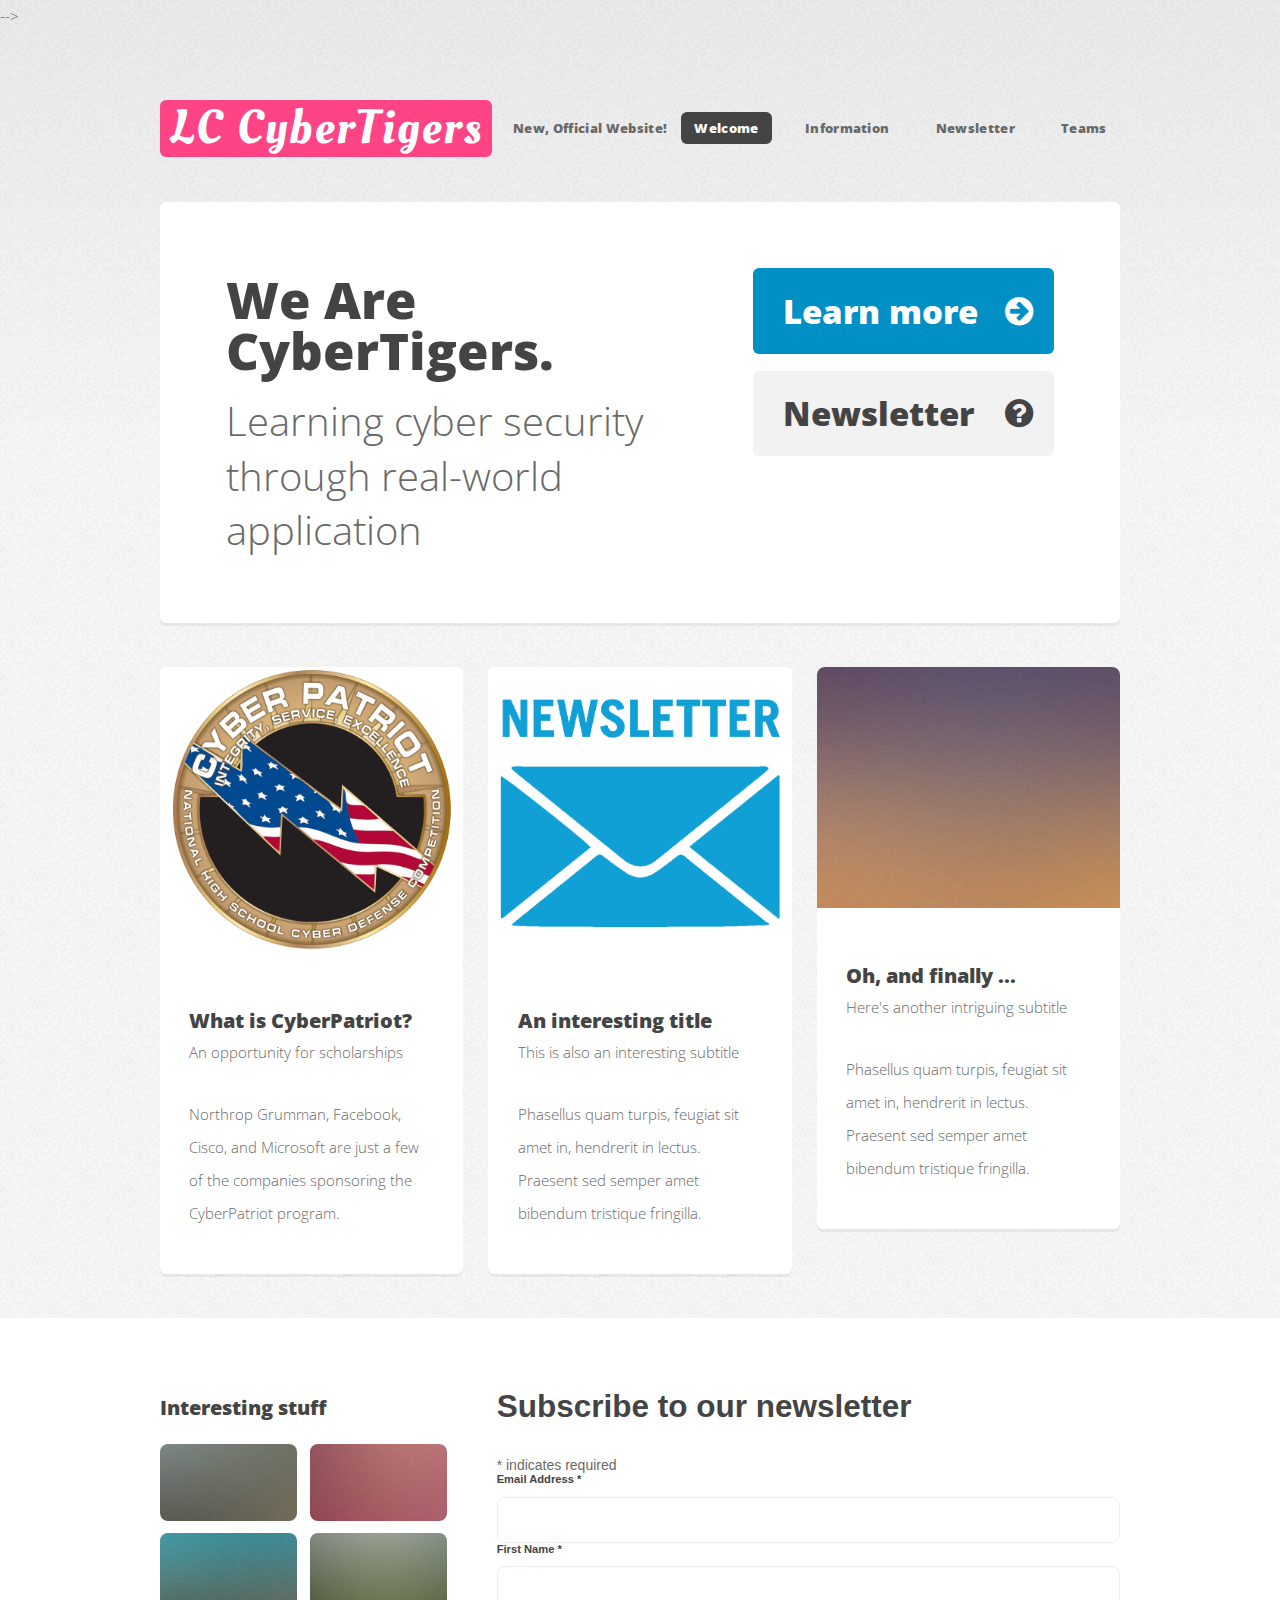
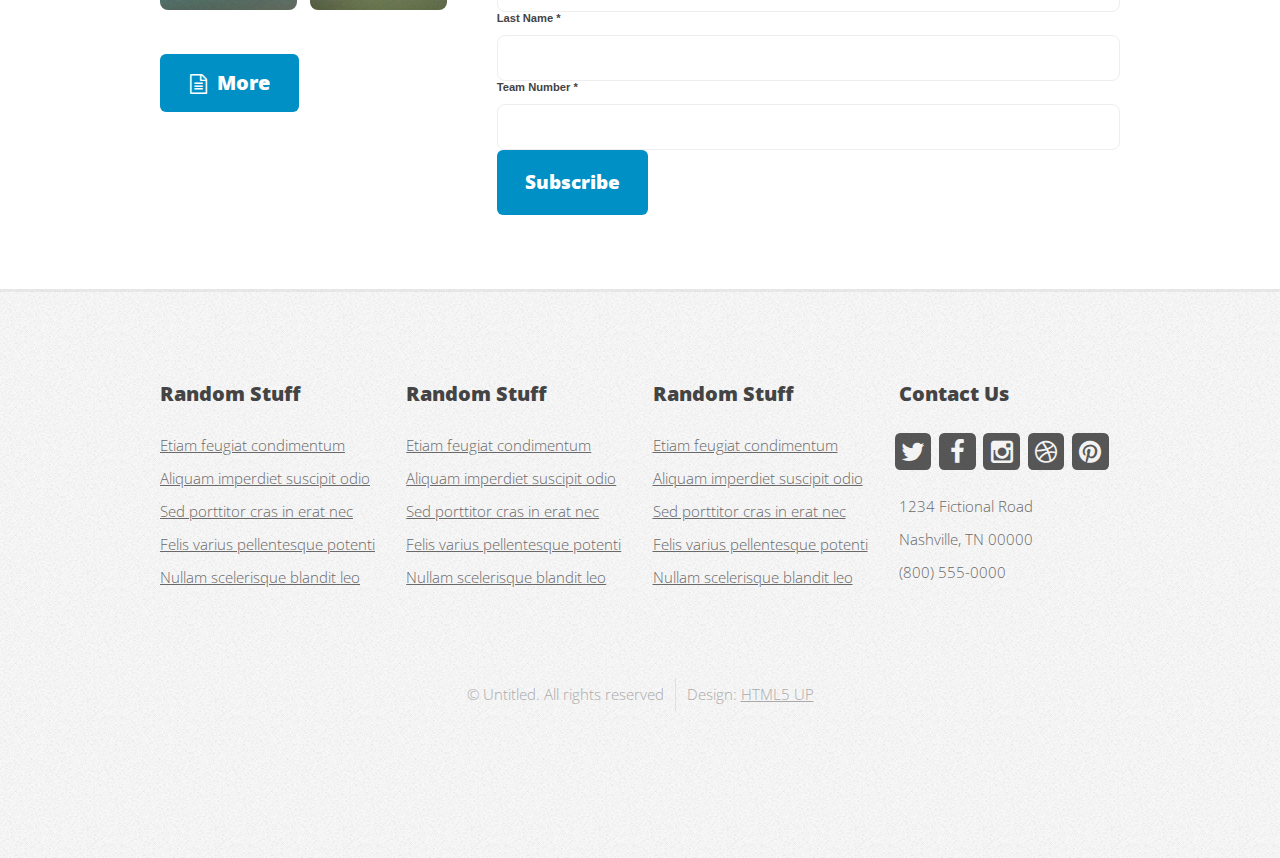
==== commit 46389334: "Update pages" ====
--- a/index.html
+++ b/index.html
@@ -41,7 +41,7 @@
 				<nav id="nav">
 					<ul>
 						<li class="current"><a href="index.html">Welcome</a></li>
-						<li><a href="left-sidebar.html">Information</a></li>
+						<li><a href="information.html">Information</a></li>
 						<li><a href="right-sidebar.html">Newsletter</a></li>
 						<li><a href="no-sidebar.html">Teams</a></li>
 					</ul>
--- a/assets/css/main.css
+++ b/assets/css/main.css
@@ -1575,6 +1575,7 @@
 			display: block;
 			width: 100%;
 			margin: 0 0 2.5em 0;
+			overflow: hidden;
 		}
 
 		.image.left {
@@ -2587,4 +2588,4 @@
 				text-align: left;
 			}
 
-	}+	}
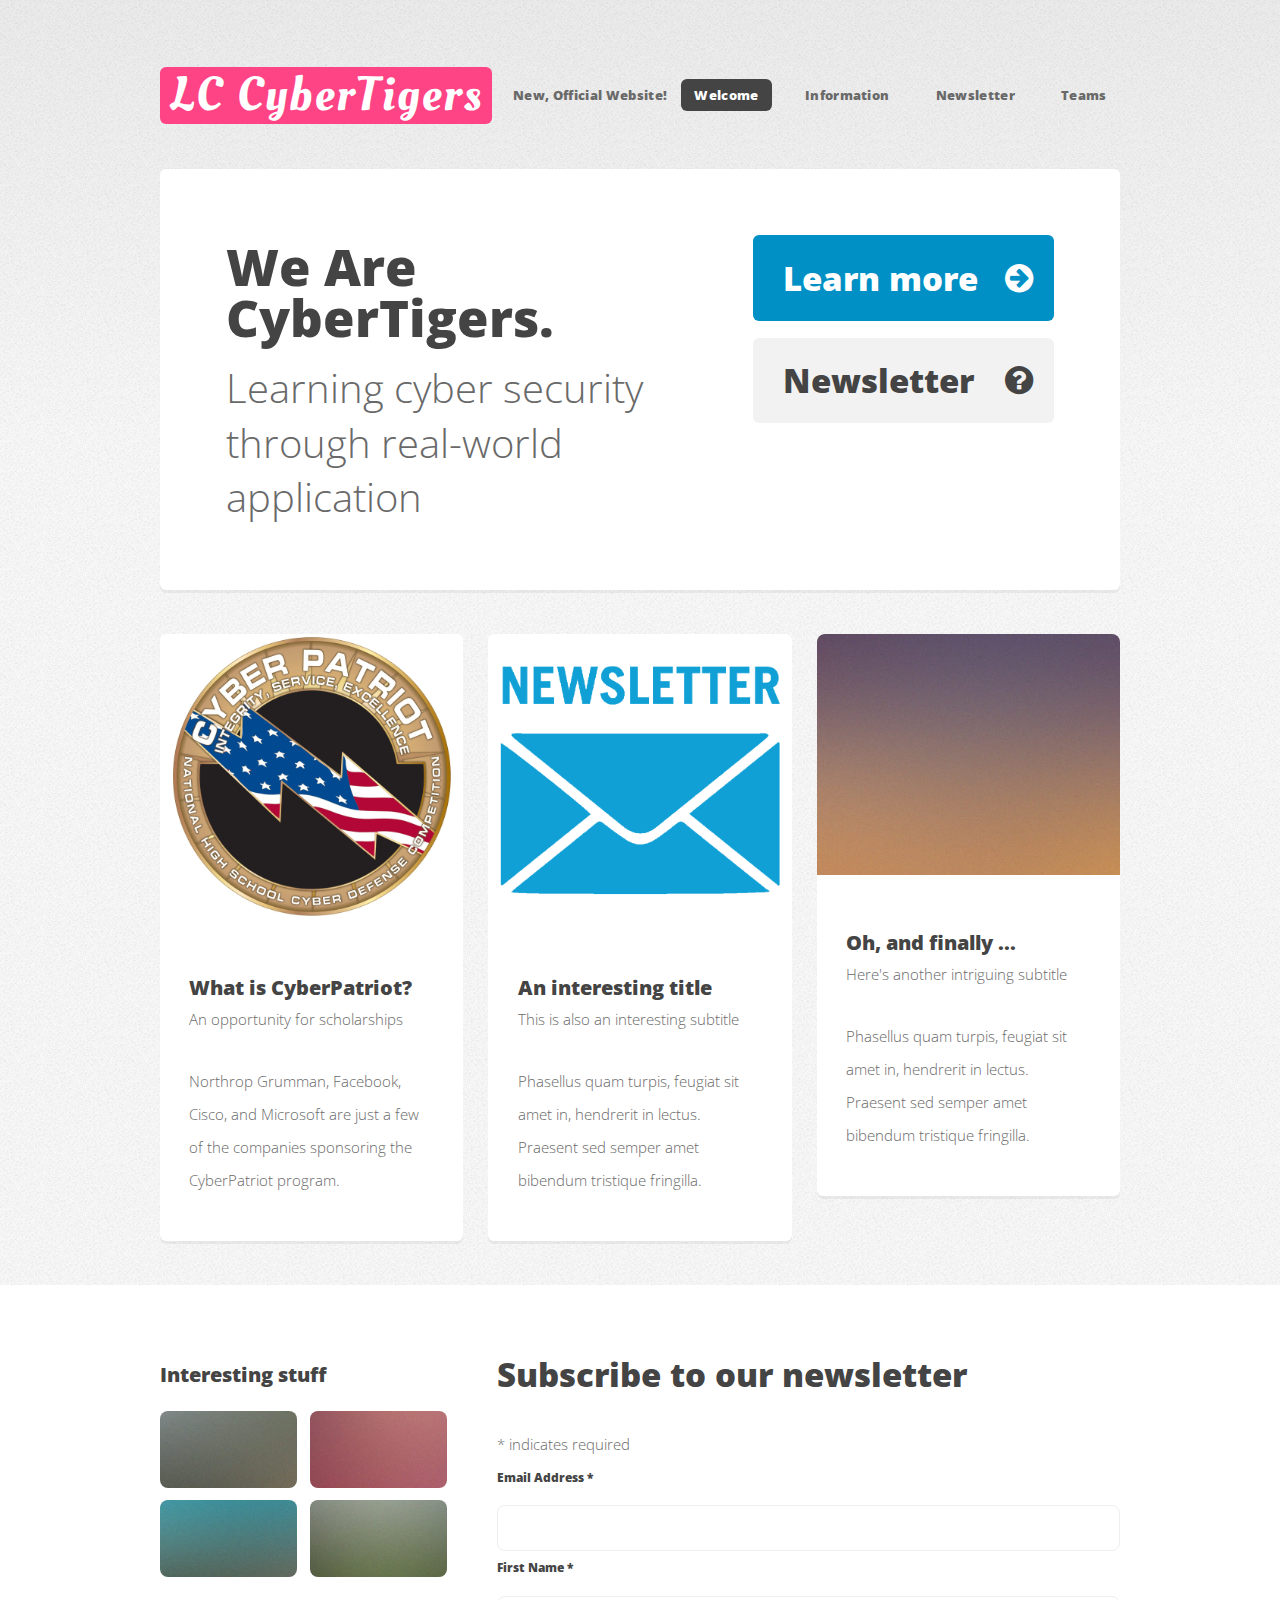
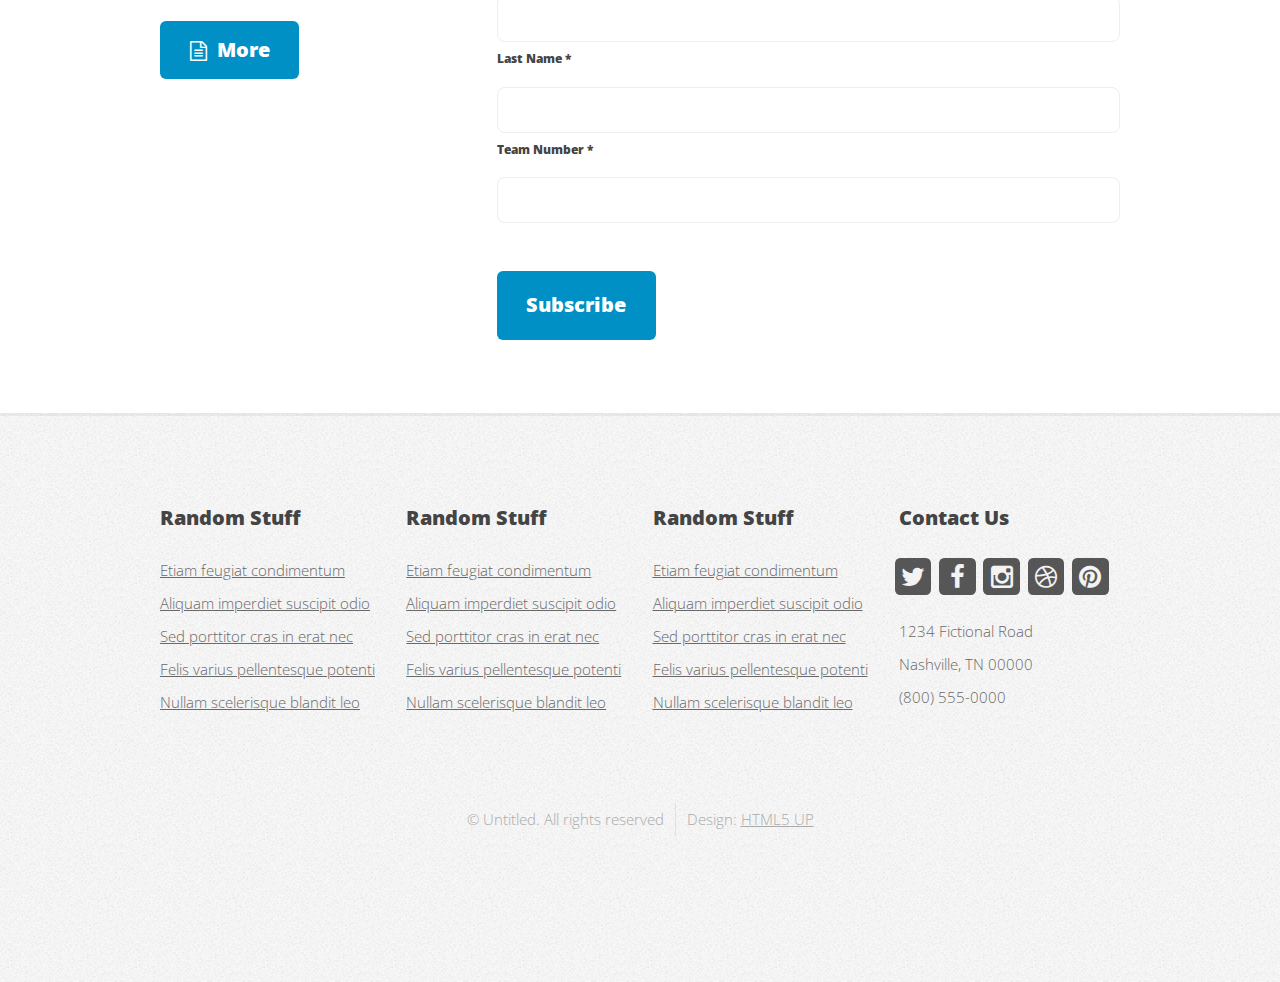
==== commit 6c0e0cbb: "Fix index.html header spacing" ====
--- a/index.html
+++ b/index.html
@@ -7,7 +7,6 @@
 html5up.net	| @n33co
 
 Free for personal and commercial use under the CCA 3.0 license (html5up.net/license)
--->
 -->
 <html>
 <head>
@@ -18,10 +17,10 @@
 	<link rel="stylesheet" href="assets/css/main.css" />
 	<!--[if lte IE 8]><link rel="stylesheet" href="assets/css/ie8.css" /><![endif]-->
 	<link href="//cdn-images.mailchimp.com/embedcode/classic-10_7.css" rel="stylesheet" type="text/css">
-	<style type="text/css">
-	#mc_embed_signup{background:#fff; clear:left; font:14px Helvetica,Arial,sans-serif; }
-	/* Add your own MailChimp form style overrides in your site stylesheet or in this style block.
-	We recommend moving this block and the preceding CSS link to the HEAD of your HTML file. */
+	<style>
+		#mce-responses {
+			margin-bottom: 48px;
+		}
 	</style>
 </head>
 <body class="homepage">
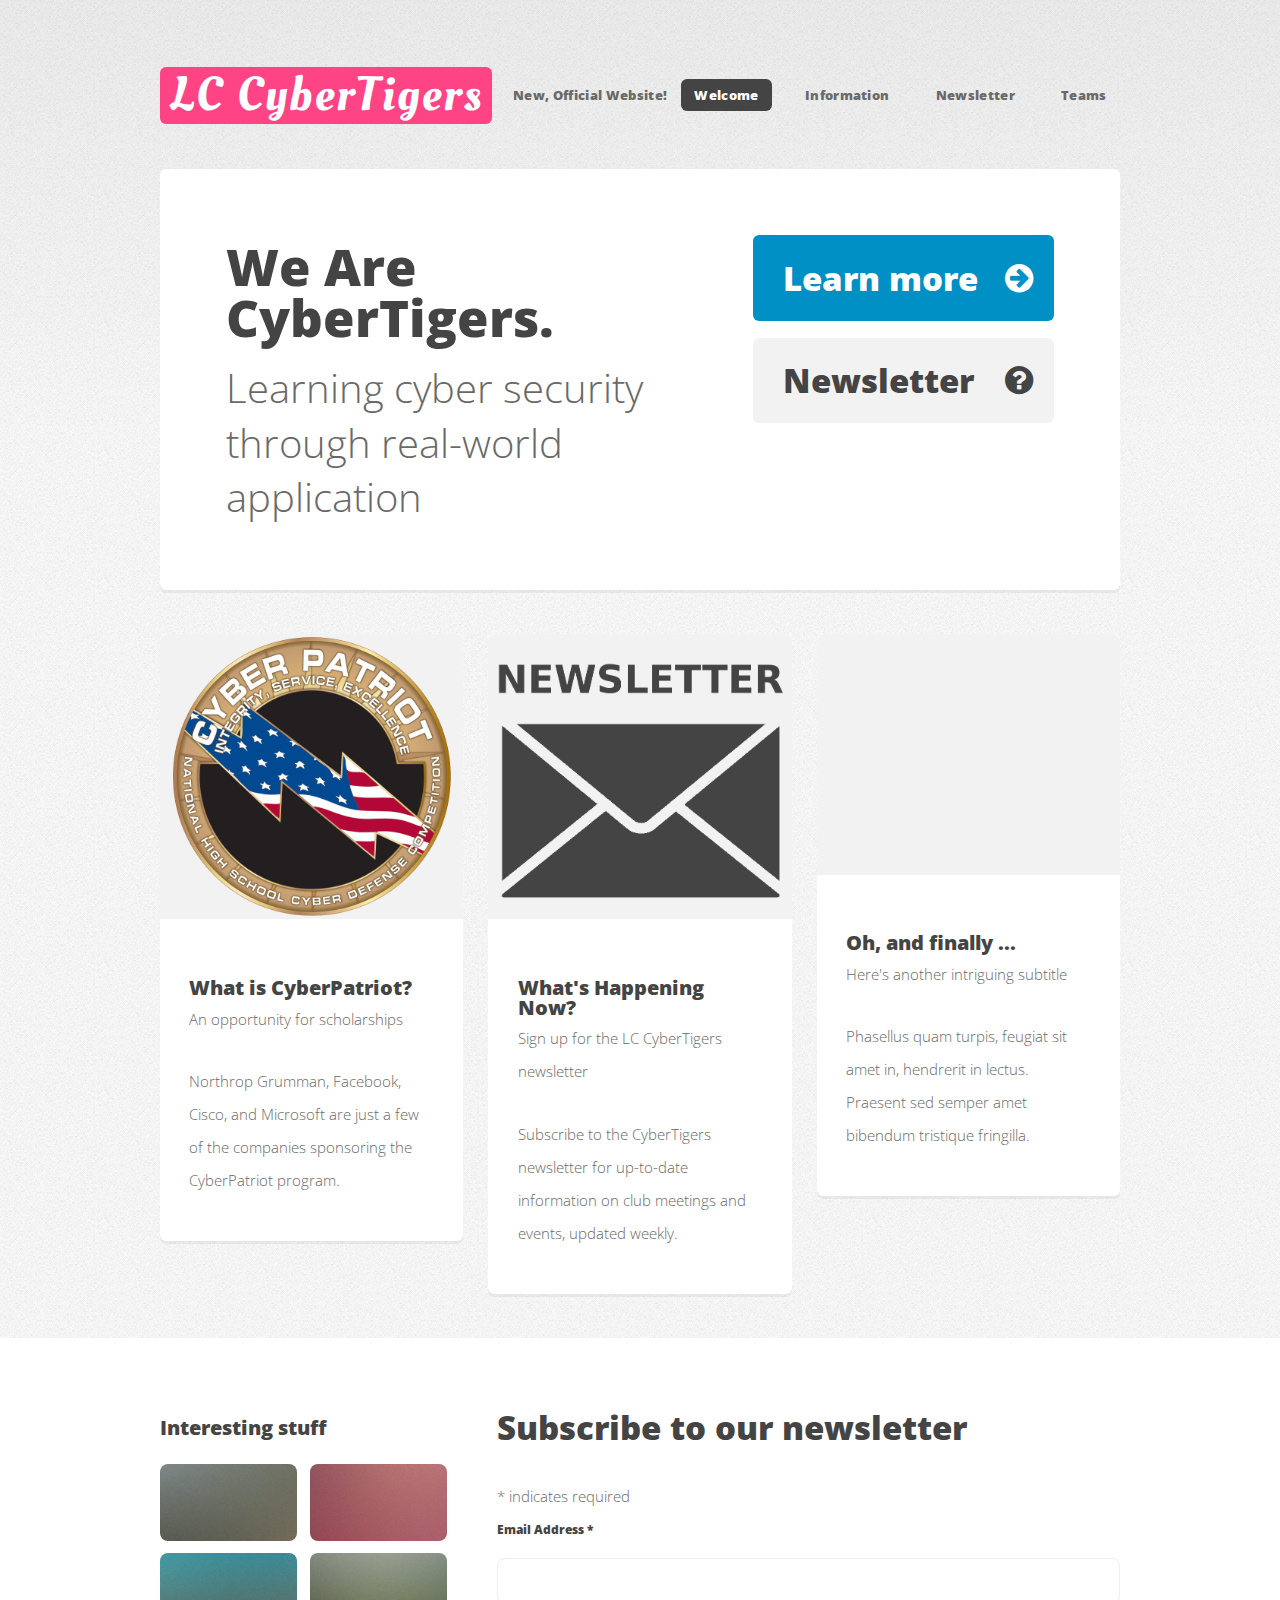
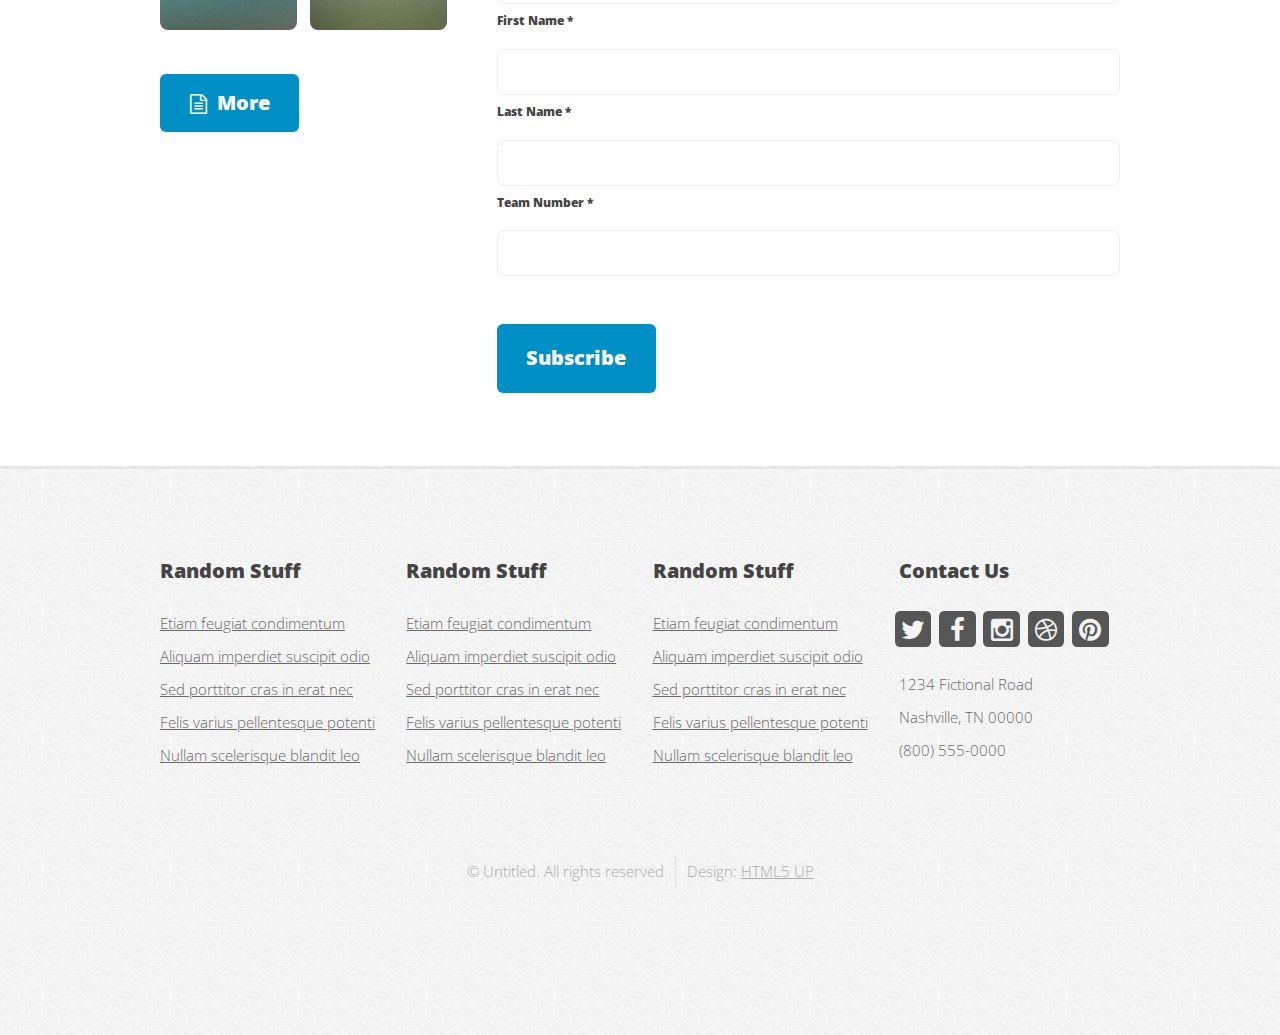
==== commit b04923d3: "Update site" ====
--- a/index.html
+++ b/index.html
@@ -40,9 +40,9 @@
 				<nav id="nav">
 					<ul>
 						<li class="current"><a href="index.html">Welcome</a></li>
-						<li><a href="information.html">Information</a></li>
-						<li><a href="right-sidebar.html">Newsletter</a></li>
-						<li><a href="no-sidebar.html">Teams</a></li>
+						<li><a href="#">Information</a></li>
+						<li><a href="#">Newsletter</a></li>
+						<li><a href="#">Teams</a></li>
 					</ul>
 				</nav>
 
@@ -93,10 +93,10 @@
 							<a href="#" class="image featured"><img src="images/Newsletter.png" alt="" /></a>
 							<div class="inner">
 								<header>
-									<h2>An interesting title</h2>
-									<p>This is also an interesting subtitle</p>
+									<h2>What's Happening Now?</h2>
+									<p>Sign up for the LC CyberTigers newsletter</p>
 								</header>
-								<p>Phasellus quam turpis, feugiat sit amet in, hendrerit in lectus. Praesent sed semper amet bibendum tristique fringilla.</p>
+								<p>Subscribe to the CyberTigers newsletter for up-to-date information on club meetings and events, updated weekly.</p>
 							</div>
 						</section>
 
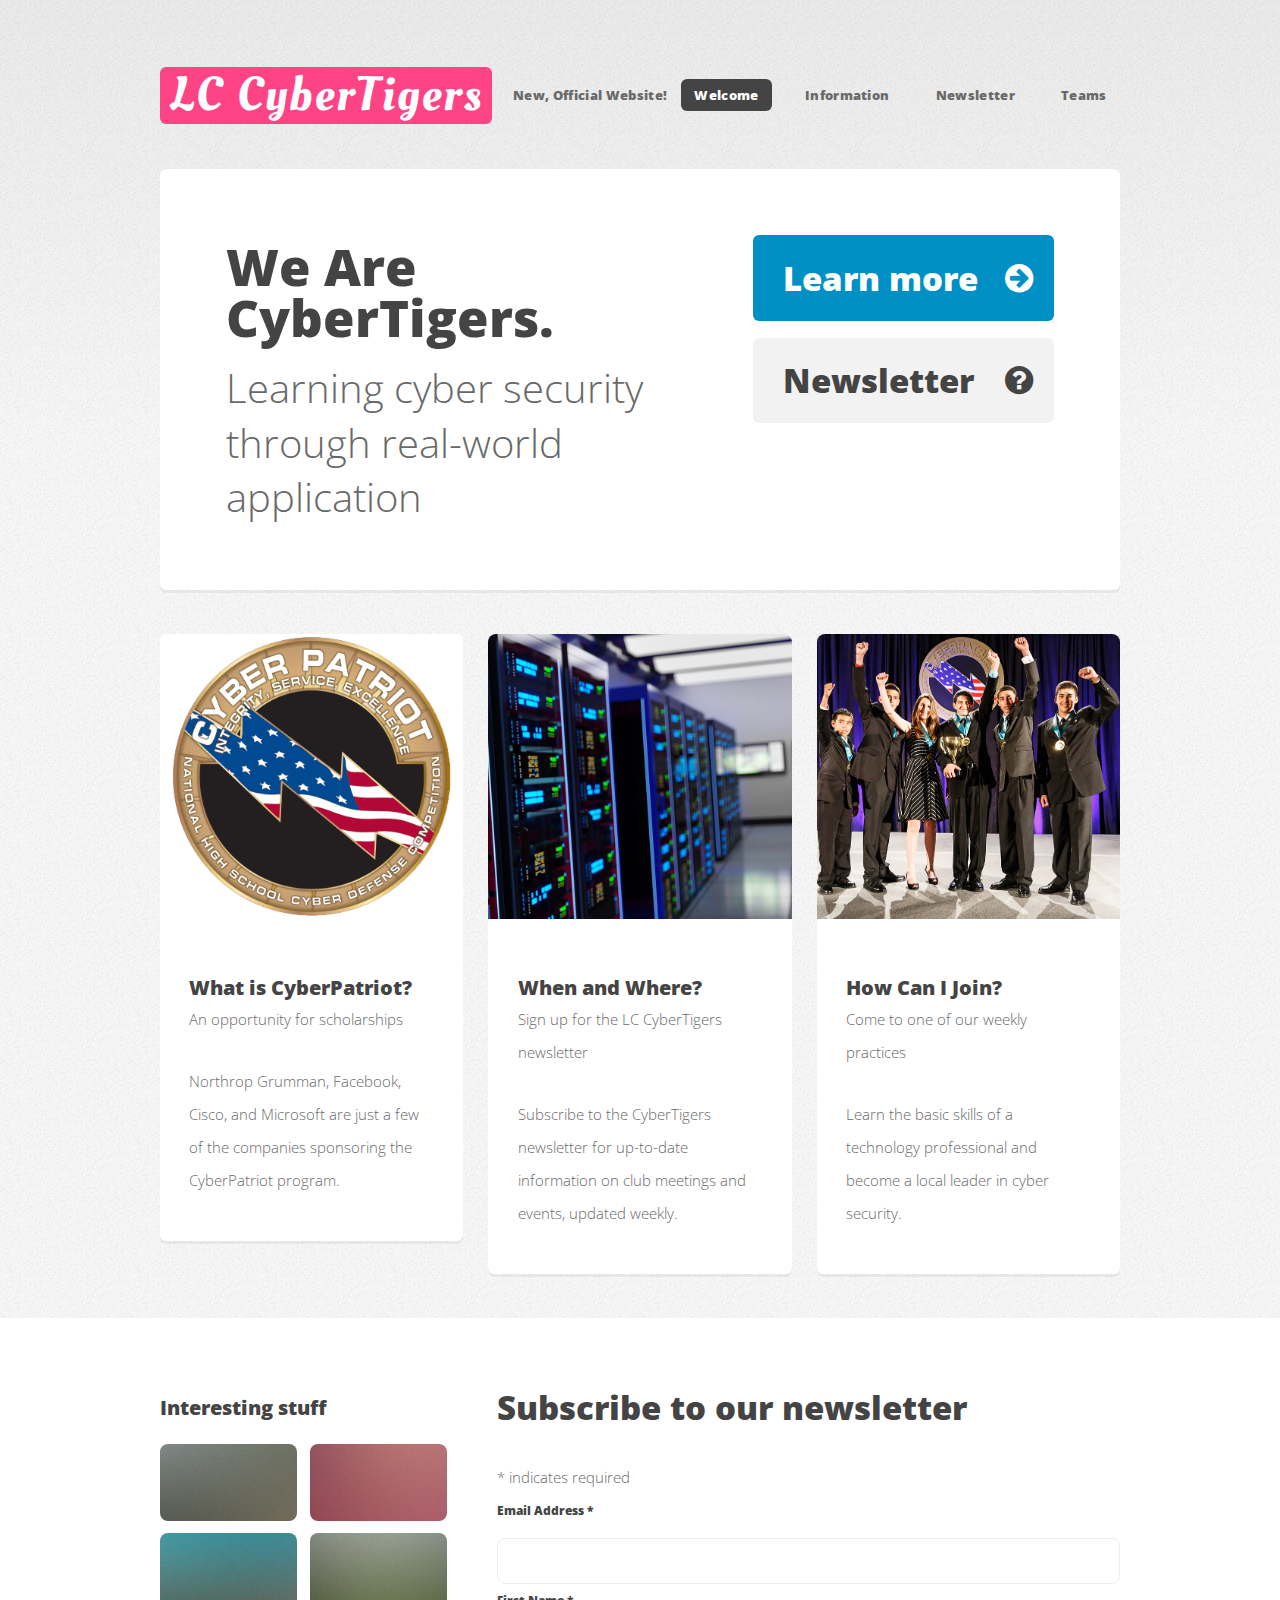
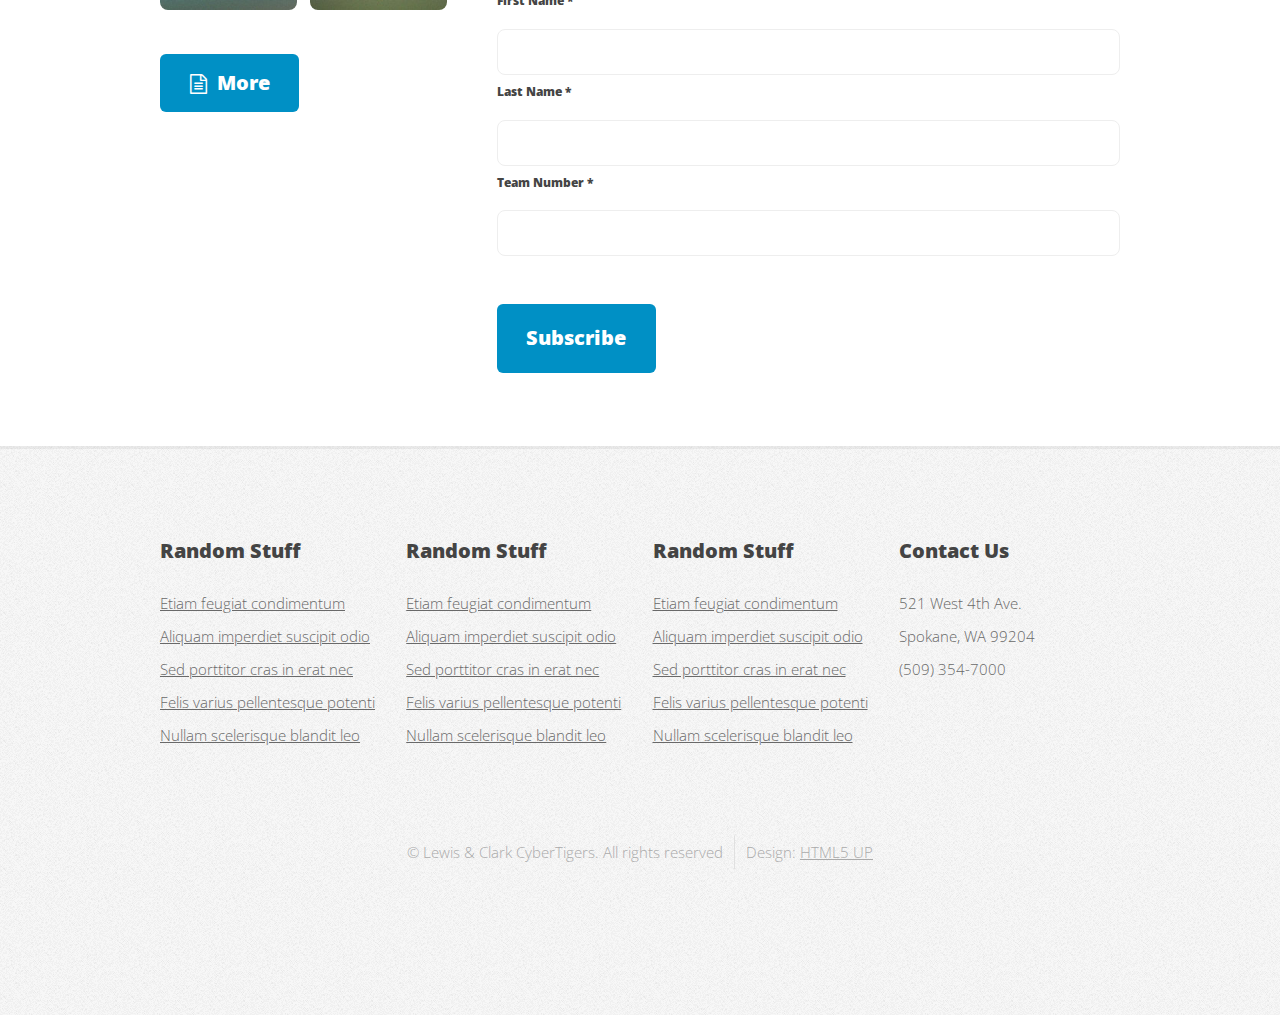
==== commit 9f6e9614: "Added files via upload" ====
--- a/index.html
+++ b/index.html
@@ -90,10 +90,10 @@
 
 						<!-- Box -->
 						<section class="box feature">
-							<a href="#" class="image featured"><img src="images/Newsletter.png" alt="" /></a>
+							<a href="#" class="image featured"><img src="images/ServerRoom.png" alt="" /></a>
 							<div class="inner">
 								<header>
-									<h2>What's Happening Now?</h2>
+									<h2>When and Where?</h2>
 									<p>Sign up for the LC CyberTigers newsletter</p>
 								</header>
 								<p>Subscribe to the CyberTigers newsletter for up-to-date information on club meetings and events, updated weekly.</p>
@@ -105,13 +105,13 @@
 
 						<!-- Box -->
 						<section class="box feature">
-							<a href="#" class="image featured"><img src="images/pic03.jpg" alt="" /></a>
+							<a href="#" class="image featured"><img src="images/Finals.png" alt="" /></a>
 							<div class="inner">
 								<header>
-									<h2>Oh, and finally ...</h2>
-									<p>Here's another intriguing subtitle</p>
+									<h2>How Can I Join?</h2>
+									<p>Come to one of our weekly practices</p>
 								</header>
-								<p>Phasellus quam turpis, feugiat sit amet in, hendrerit in lectus. Praesent sed semper amet bibendum tristique fringilla.</p>
+								<p>Learn the basic skills of a technology professional and become a local leader in cyber security.</p>
 							</div>
 						</section>
 
@@ -241,16 +241,9 @@
 						<!-- Contact -->
 						<section class="widget contact last">
 							<h3>Contact Us</h3>
-							<ul>
-								<li><a href="#" class="icon fa-twitter"><span class="label">Twitter</span></a></li>
-								<li><a href="#" class="icon fa-facebook"><span class="label">Facebook</span></a></li>
-								<li><a href="#" class="icon fa-instagram"><span class="label">Instagram</span></a></li>
-								<li><a href="#" class="icon fa-dribbble"><span class="label">Dribbble</span></a></li>
-								<li><a href="#" class="icon fa-pinterest"><span class="label">Pinterest</span></a></li>
-							</ul>
-							<p>1234 Fictional Road<br />
-								Nashville, TN 00000<br />
-								(800) 555-0000</p>
+							<p> 521 West 4th Ave.<br />
+								Spokane, WA 99204<br />
+								(509) 354-7000</p>
 							</section>
 
 						</div>
@@ -259,7 +252,7 @@
 						<div class="12u">
 							<div id="copyright">
 								<ul class="menu">
-									<li>&copy; Untitled. All rights reserved</li><li>Design: <a href="http://html5up.net">HTML5 UP</a></li>
+									<li>&copy; Lewis & Clark CyberTigers. All rights reserved</li><li>Design: <a href="http://html5up.net">HTML5 UP</a></li>
 								</ul>
 							</div>
 						</div>
@@ -279,4 +272,4 @@
 		<script src="assets/js/main.js"></script>
 
 	</body>
-	</html>
+	</html>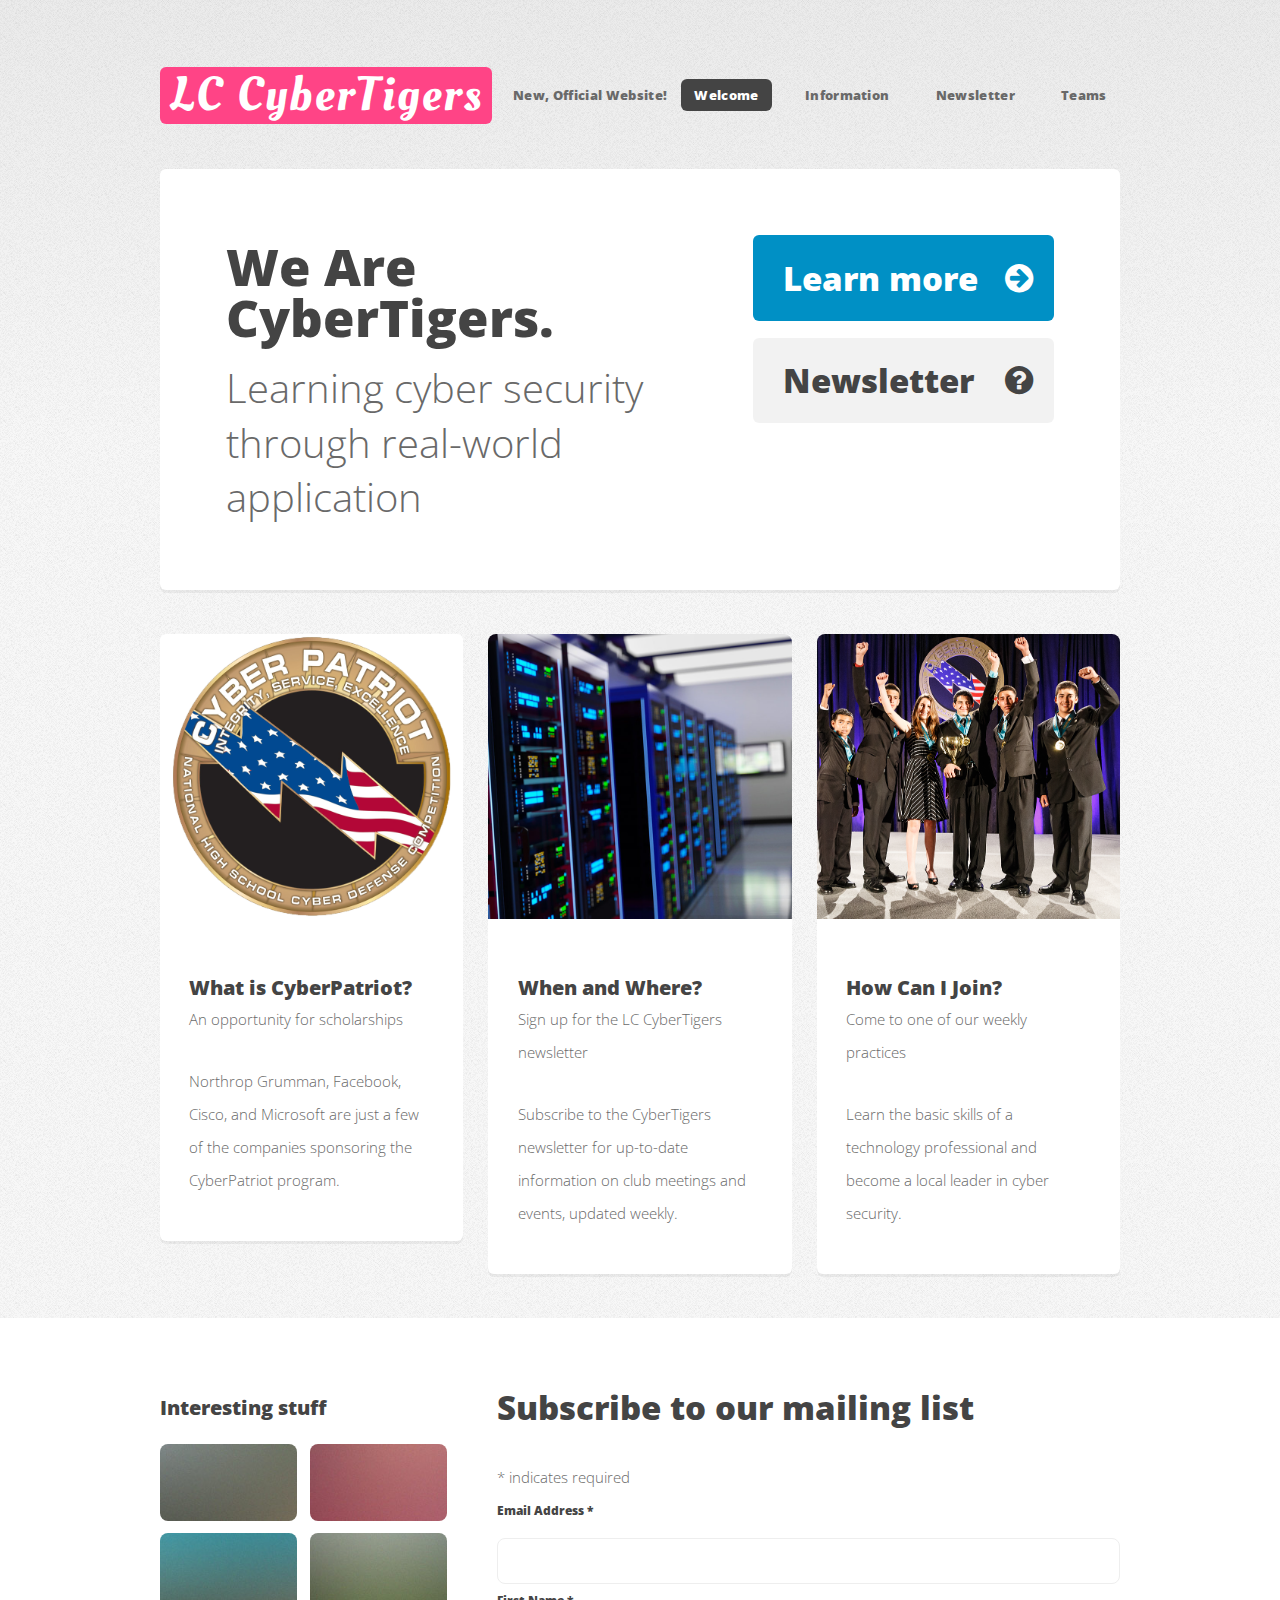
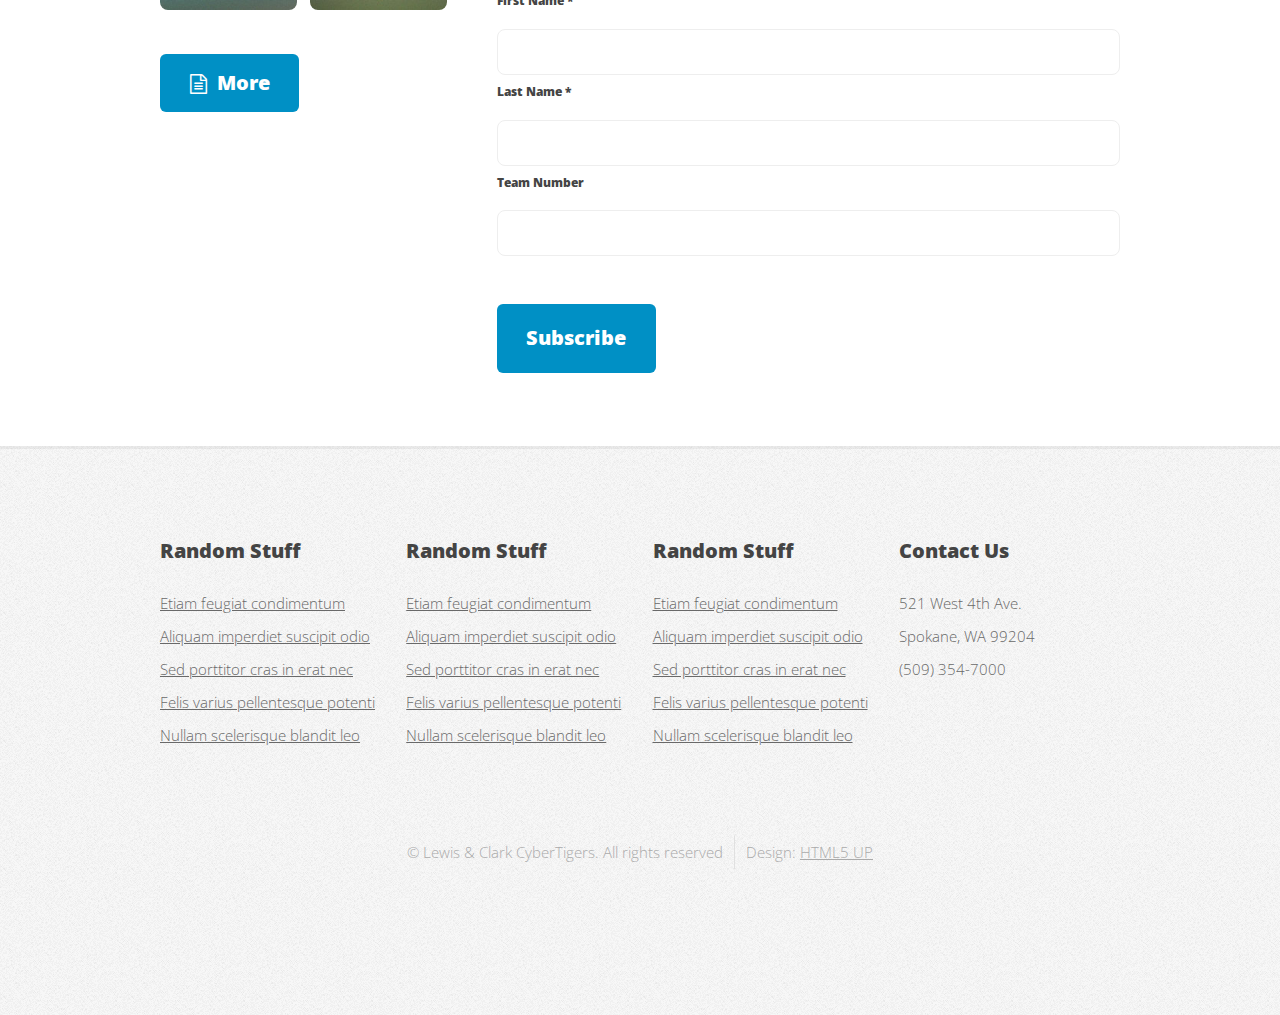
==== commit 86b1b63b: "Update newsletter form" ====
--- a/index.html
+++ b/index.html
@@ -17,10 +17,11 @@
 	<link rel="stylesheet" href="assets/css/main.css" />
 	<!--[if lte IE 8]><link rel="stylesheet" href="assets/css/ie8.css" /><![endif]-->
 	<link href="//cdn-images.mailchimp.com/embedcode/classic-10_7.css" rel="stylesheet" type="text/css">
+	<link rel="shortcut icon" href="favicon.ico" >
 	<style>
-		#mce-responses {
-			margin-bottom: 48px;
-		}
+	#mce-responses {
+		margin-bottom: 48px;
+	}
 	</style>
 </head>
 <body class="homepage">
@@ -149,7 +150,7 @@
 						<div id="mc_embed_signup">
 							<form action="//club.us12.list-manage.com/subscribe/post?u=6e750d6e192de931f9ead6132&amp;id=d1ac79112f" method="post" id="mc-embedded-subscribe-form" name="mc-embedded-subscribe-form" class="validate" target="_blank" novalidate>
 								<div id="mc_embed_signup_scroll">
-									<h2>Subscribe to our newsletter</h2>
+									<h2>Subscribe to our mailing list</h2>
 									<div class="indicates-required"><span class="asterisk">*</span> indicates required</div>
 									<div class="mc-field-group">
 										<label for="mce-EMAIL">Email Address  <span class="asterisk">*</span>
@@ -167,9 +168,8 @@
 										<input type="text" value="" name="LNAME" class="required" id="mce-LNAME">
 									</div>
 									<div class="mc-field-group">
-										<label for="mce-TNUMBER">Team Number  <span class="asterisk">*</span>
-										</label>
-										<input type="text" value="" name="TNUMBER" class="required" id="mce-TNUMBER">
+										<label for="mce-TNUMBER">Team Number </label>
+										<input type="text" value="" name="TNUMBER" class="" id="mce-TNUMBER">
 									</div>
 									<div id="mce-responses" class="clear">
 										<div class="response" id="mce-error-response" style="display:none"></div>
@@ -272,4 +272,4 @@
 		<script src="assets/js/main.js"></script>
 
 	</body>
-	</html>+	</html>
